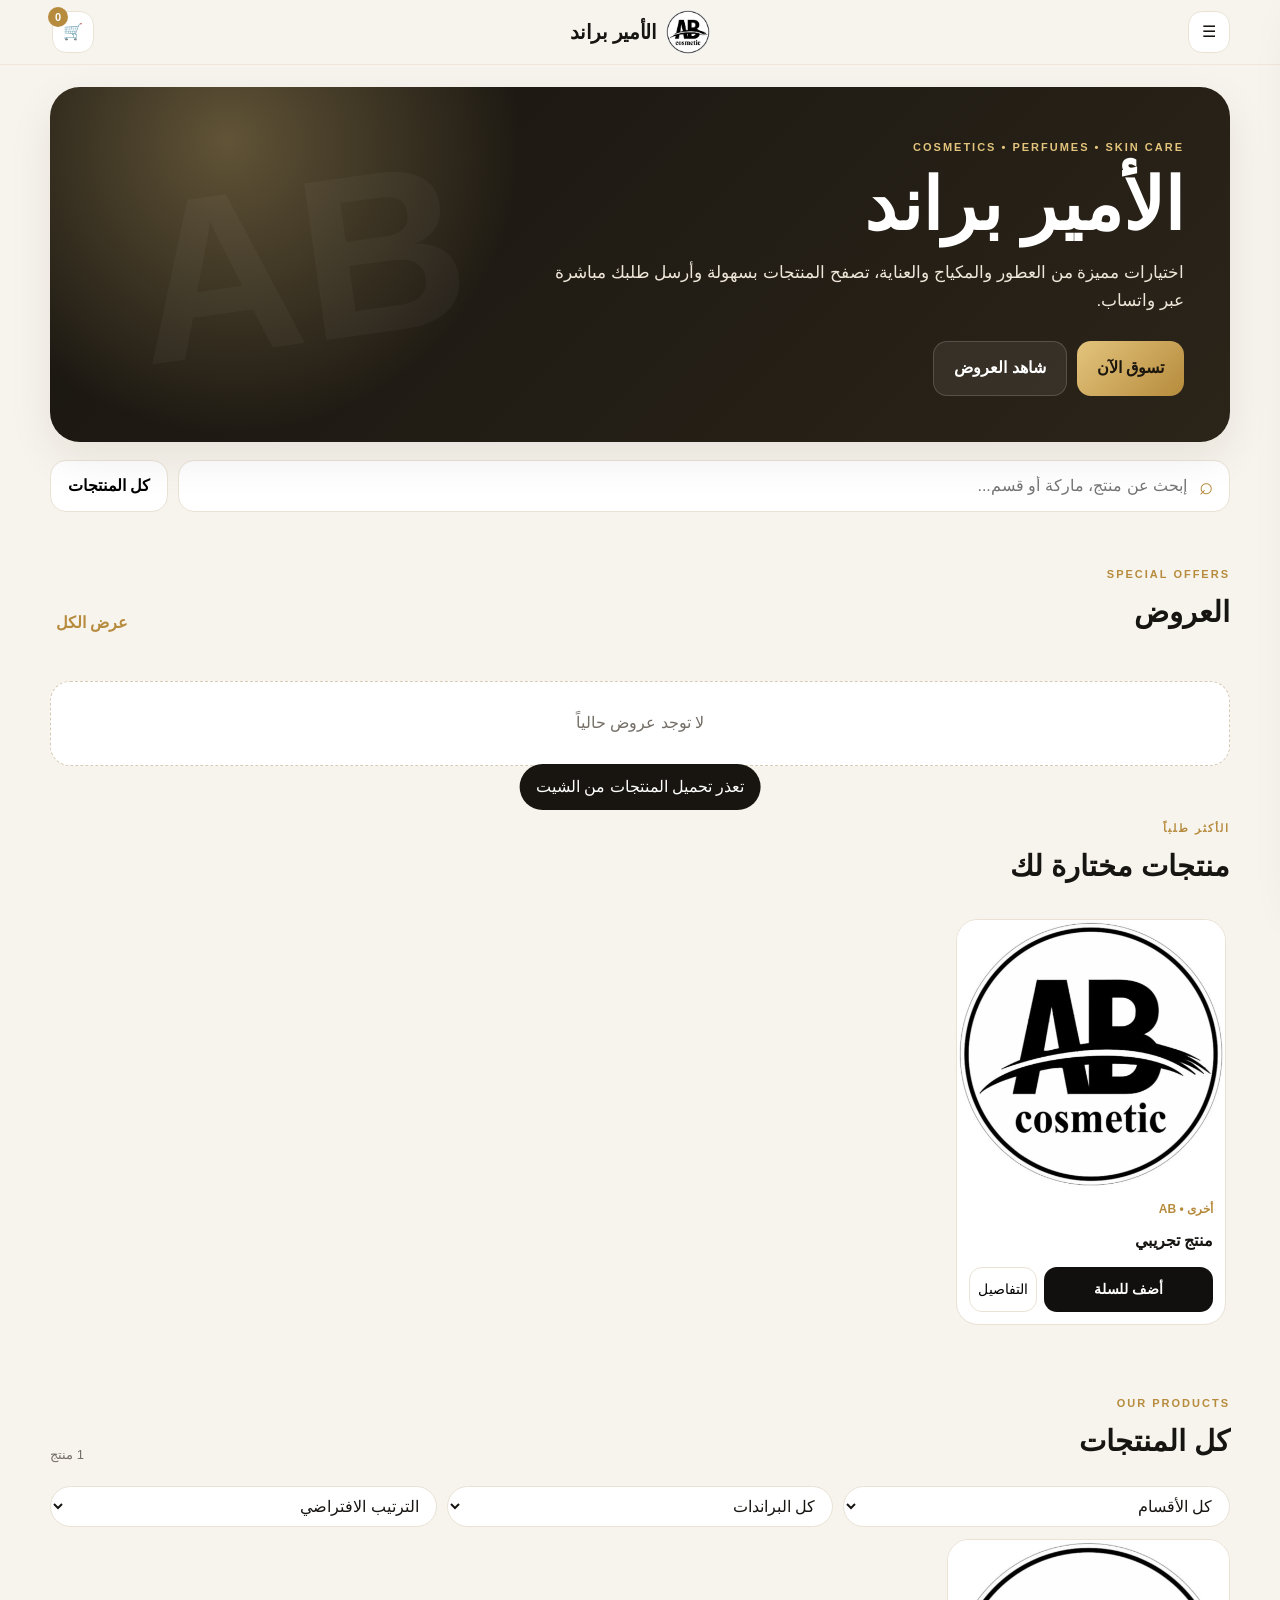
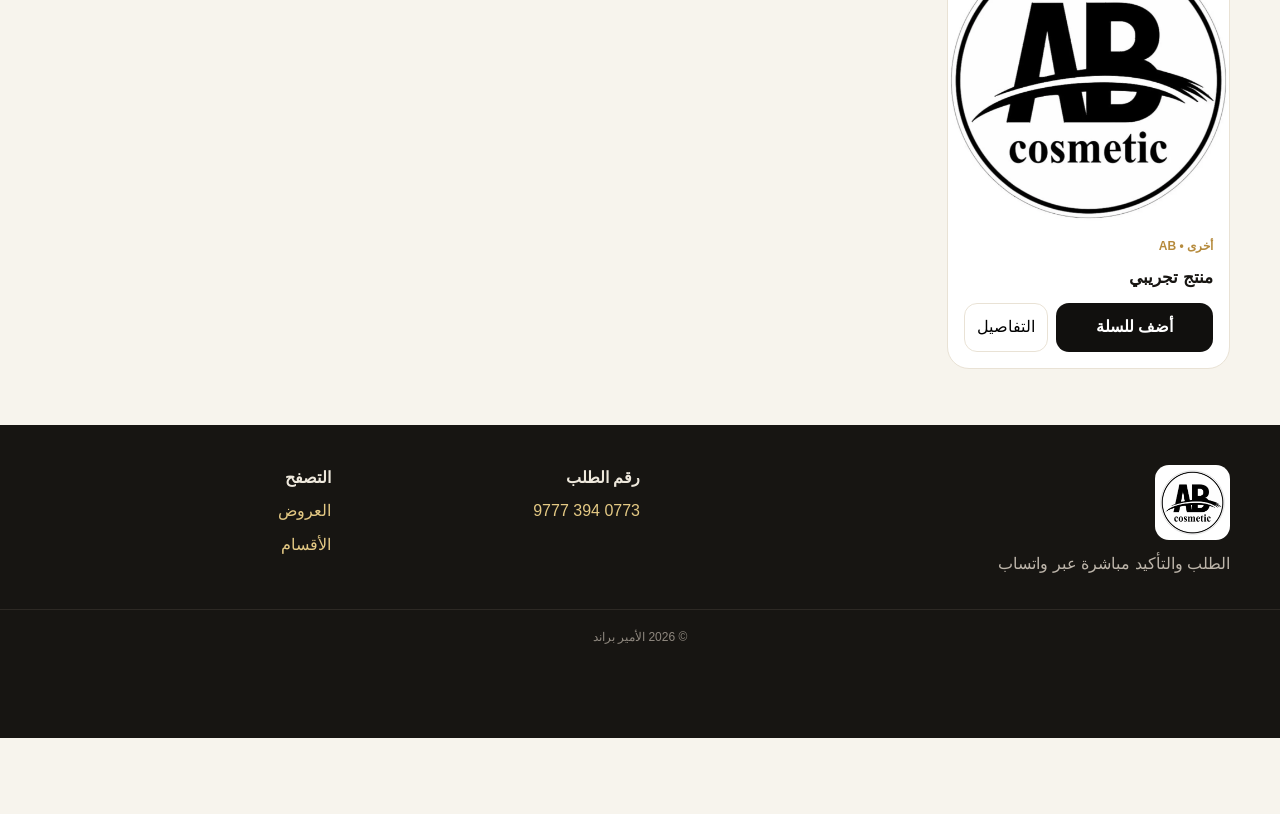
==== index.html @ 49d6312c "Implement installation guide in index.html Added an installation guide section with steps for users." ====
<!DOCTYPE html>
<html lang="ar" dir="rtl">

<head>

  <meta charset="UTF-8">

  <meta
    name="viewport"
    content="width=device-width, initial-scale=1.0, viewport-fit=cover"
  >

  <meta
    name="theme-color"
    content="#f8f4ec"
  >

  <meta
    name="description"
    content="كوزمتك الأمير براند - عناية بالبشرة، مكياج، عطور ومنتجات أصلية"
  >

  <title>
    كوزمتك الأمير براند
  </title>

  <!-- PWA -->
<link rel="manifest" href="manifest.webmanifest">

<!-- iPhone / iPad -->
<link
  rel="apple-touch-icon"
  sizes="180x180"
  href="assets/icon-180x180.png"
>

<link
  rel="icon"
  type="image/png"
  sizes="192x192"
  href="assets/icon-192x192.png"
>

<link
  rel="icon"
  type="image/png"
  sizes="512x512"
  href="assets/icon-512x512.png"
>

<meta
  name="apple-mobile-web-app-capable"
  content="yes"
>

<meta
  name="apple-mobile-web-app-status-bar-style"
  content="default"
>

<meta
  name="apple-mobile-web-app-title"
  content="الأمير براند"
>
  
  <link
    rel="stylesheet"
    href="styles.css"
  >

</head>


<body>


  <!-- =========================
       OFFLINE
  ========================== -->

  <div
    id="offlineBar"
    class="offline-bar"
    hidden
  >
    أنت غير متصل بالإنترنت — ستظهر البيانات المحفوظة إن وجدت
  </div>



  <!-- =========================
       HEADER
  ========================== -->

  <header class="topbar">

    <div class="topbar-inner container">


      <button
        class="icon-button"
        id="menuBtn"
        aria-label="فتح القائمة"
        type="button"
      >
        ☰
      </button>


      <a
        class="brand"
        href="#home"
        aria-label="الأمير براند"
      >

        <img
          src="assets/logo.png"
          alt="شعار الأمير براند"
          class="brand-logo"
        >

        <span class="brand-text">
          الأمير براند
        </span>

      </a>


      <button
        class="cart-button"
        id="cartBtn"
        aria-label="السلة"
        type="button"
      >

        <span class="cart-icon">
          🛒
        </span>

        <span
          class="cart-badge"
          id="cartCount"
        >
          0
        </span>

      </button>

    </div>

  </header>



  <!-- =========================
       DRAWER
  ========================== -->

  <aside
    class="drawer"
    id="drawer"
    aria-hidden="true"
  >

    <div class="drawer-panel">

      <div class="drawer-head">

        <strong>
          الأمير براند
        </strong>

        <button
          class="icon-button"
          id="closeMenuBtn"
          aria-label="إغلاق"
          type="button"
        >
          ×
        </button>

      </div>


      <nav class="drawer-nav">

        <a href="#home">
          الرئيسية
        </a>

        <a href="#offers">
          العروض
        </a>

        <a href="#categories">
          الأقسام
        </a>

        <a href="#products">
          المنتجات
        </a>

        <a href="#footer">
          تواصل معنا
        </a>

      </nav>

    </div>


    <button
      class="drawer-backdrop"
      id="drawerBackdrop"
      aria-label="إغلاق القائمة"
      type="button"
    >
    </button>

  </aside>



  <!-- =========================
       MAIN
  ========================== -->

  <main id="home">


    <!-- =========================
         HERO
    ========================== -->

    <section class="hero container">

      <div class="hero-card">


        <div class="hero-copy">

          <span class="eyebrow">
            COSMETICS • PERFUMES • SKIN CARE
          </span>

          <h1>
            الأمير براند
          </h1>

          <p>
            اختيارات مميزة من العطور والمكياج والعناية، تصفح المنتجات بسهولة وأرسل طلبك مباشرة عبر واتساب.
          </p>


          <div class="hero-actions">

            <a
              class="btn btn-primary"
              href="#products"
            >
              تسوق الآن
            </a>

            <a
              class="btn btn-ghost"
              href="#offers"
            >
              شاهد العروض
            </a>

          </div>

        </div>


        <div
          class="hero-mark"
          aria-hidden="true"
        >
          AB
        </div>

      </div>

    </section>



    <!-- =========================
         SEARCH
    ========================== -->

    <section
      class="toolbar container"
      aria-label="البحث والتصفية"
    >

      <label class="searchbox">

        <span>
          ⌕
        </span>

        <input
          id="searchInput"
          type="search"
          placeholder="إبحث عن منتج، ماركة أو قسم..."
          autocomplete="off"
        >

      </label>


      <button
        class="filter-button"
        id="showAllBtn"
        type="button"
      >
        كل المنتجات
      </button>

    </section>



    <!-- =========================
         OFFERS
    ========================== -->

    <section
      class="section container"
      id="offers"
    >

      <div class="section-head">

        <div>

          <span class="section-kicker">
            SPECIAL OFFERS
          </span>

          <h2>
            العروض
          </h2>

        </div>


        <button
          class="text-button"
          data-filter-offers="true"
          type="button"
        >
          عرض الكل
        </button>

      </div>


      <div
        class="product-grid"
        id="offersGrid"
      >
      </div>


      <div
        class="empty-card"
        id="offersEmpty"
        hidden
      >
        لا توجد عروض حالياً
      </div>

    </section>



    <!-- =========================
         FEATURED
    ========================== -->

    <section
      id="featured"
      class="section container"
    >

      <div class="section-head">

        <div>

          <span class="section-kicker">
            الأكثر طلباً
          </span>

          <h2>
            منتجات مختارة لك
          </h2>

        </div>

      </div>


      <div
        id="featuredGrid"
        class="product-grid"
      >
      </div>


      <div
        id="featuredEmpty"
        class="empty-card"
        hidden
      >
        لا توجد منتجات مميزة حالياً.
      </div>

    </section>



    <!-- =========================
         CATEGORIES
         مخفي في الرئيسية
    ========================== -->

    <section
      class="section container"
      id="categories"
      hidden
    >

      <div class="section-head">

        <div>

          <span class="section-kicker">
            CATEGORIES
          </span>

          <h2>
            الأقسام
          </h2>

        </div>

      </div>


      <div
        class="category-grid"
        id="categoryGrid"
      >
      </div>

    </section>



    <!-- =========================
         PRODUCTS
    ========================== -->

    <section
      class="section container"
      id="products"
    >

      <div class="section-head">

        <div>

          <span class="section-kicker">
            OUR PRODUCTS
          </span>

          <h2 id="productsTitle">
            كل المنتجات
          </h2>

        </div>


        <span
          class="count-label"
          id="productsCount"
        >
        </span>

      </div>


      <div
        class="subfilters"
        id="subfilters"
        hidden
      >
      </div>


      <div
        class="product-grid"
        id="productsGrid"
      >
      </div>


      <div
        class="empty-card"
        id="productsEmpty"
        hidden
      >
        لا توجد منتجات مطابقة.
      </div>


      <div
        class="loading-card"
        id="loadingCard"
      >
        جاري تحميل المنتجات...
      </div>

    </section>

  </main>



  <!-- =========================
       FOOTER
  ========================== -->

  <footer
    class="footer"
    id="footer"
  >

    <div class="container footer-grid">


      <div>

        <img
          src="assets/logo.png"
          alt="الأمير براند"
          class="footer-logo"
        >

        <p>
          الطلب والتأكيد مباشرة عبر واتساب
        </p>

      </div>


      <div>

        <strong>
          رقم الطلب
        </strong>

        <a
          href="https://wa.me/9647733949777"
          target="_blank"
          rel="noopener"
        >
          0773 394 9777
        </a>

      </div>


      <div>

        <strong>
          التصفح
        </strong>

        <a href="#offers">
          العروض
        </a>

        <a href="#categories">
          الأقسام
        </a>

      </div>

    </div>


    <div class="footer-bottom">

      ©
      <span id="year"></span>
      الأمير براند

    </div>

  </footer>



  <!-- =========================
       PRODUCT MODAL
  ========================== -->

  <dialog
    class="modal"
    id="productModal"
  >

    <button
      class="modal-close"
      type="button"
      data-close-modal="productModal"
      aria-label="إغلاق"
    >
      ×
    </button>


    <div
      id="productModalContent"
    >
    </div>

  </dialog>



  <!-- =========================
       CART MODAL
  ========================== -->

  <dialog
    class="modal cart-modal"
    id="cartModal"
  >

    <div class="modal-header">

      <h2>
        السلة
      </h2>

      <button
        class="modal-close static"
        type="button"
        data-close-modal="cartModal"
        aria-label="إغلاق"
      >
        ×
      </button>

    </div>


    <div
      class="cart-items"
      id="cartItems"
    >
    </div>


    <div class="cart-summary">

      <div>
        <span>
          عدد القطع
        </span>

        <strong id="cartPieces">
          0
        </strong>
      </div>


      <div>
        <span>
          الإجمالي
        </span>

        <strong id="cartTotal">
          0
        </strong>
      </div>

    </div>


    <form
      id="checkoutForm"
      class="checkout-form"
    >

      <input
        name="name"
        type="text"
        placeholder="الاسم"
        required
      >

      <input
        name="phone"
        type="tel"
        placeholder="رقم الهاتف"
        required
      >

      <textarea
        name="address"
        placeholder="العنوان"
        required
      ></textarea>

      <input
        name="landmark"
        type="text"
        placeholder="أقرب نقطة دالة"
      >

      <textarea
        name="notes"
        placeholder="ملاحظات الطلب"
      ></textarea>


      <button
        type="submit"
        class="checkout-button"
      >
        إرسال الطلب عبر واتساب
      </button>

    </form>

  </dialog>



  <!-- =========================
       TOAST
  ========================== -->

  <div
    id="toast"
    class="toast"
  >
  </div>



  <!-- =========================
       BOTTOM NAV
  ========================== -->

  <nav class="bottom-nav">


    <a
      href="#home"
      data-go-home
    >
      <span>
        ⌂
      </span>

      <small>
        الرئيسية
      </small>
    </a>


    <a
      href="#categories"
      data-go-categories
    >
      <span>
        ▦
      </span>

      <small>
        الأقسام
      </small>
    </a>


    <a
      href="#offers"
      data-filter-offers="true"
    >
      <span>
        ★
      </span>

      <small>
        العروض
      </small>
    </a>


    <button
      type="button"
      id="bottomCartBtn"
    >

      <span>
        🛒
      </span>

      <small>
        السلة
      </small>

      <b
        id="bottomCartCount"
      >
        0
      </b>

    </button>

  </nav>



  <!-- =========================
       SCRIPTS
  ========================== -->

  <script src="config.js"></script>
  <script src="app.js"></script>
<!-- =========================
     INSTALL GUIDE
========================= -->

<div
  id="installGuide"
  class="install-guide"
  hidden
>

  <div
    class="install-guide-backdrop"
    data-install-close
  ></div>


  <div class="install-guide-card">

    <button
      type="button"
      class="install-guide-close"
      data-install-close
      aria-label="إغلاق"
    >
      ×
    </button>


    <div class="install-guide-top">

      <img
        src="assets/logo.png"
        alt="الأمير براند"
        class="install-guide-logo"
      >


      <div>

        <h3>
          ثبّت متجر الأمير براند
        </h3>

        <p>
          أضف المتجر إلى الشاشة الرئيسية للوصول السريع وتجربة أفضل.
        </p>

      </div>

    </div>


    <div class="install-guide-title">
      طريقة التثبيت:
    </div>


    <div class="install-guide-steps">

      <div class="install-step">

        <span class="install-step-number">
          1
        </span>

        <div>
          اضغط على زر المشاركة
        </div>

        <span class="install-step-icon">
          ⇧
        </span>

      </div>


      <div class="install-step">

        <span class="install-step-number">
          2
        </span>

        <div>
          اختر
          <strong>
            إضافة إلى الشاشة الرئيسية
          </strong>
        </div>

        <span class="install-step-icon">
          ＋
        </span>

      </div>


      <div class="install-step">

        <span class="install-step-number">
          3
        </span>

        <div>
          اضغط على
          <strong>
            إضافة
          </strong>
        </div>

        <span class="install-step-icon">
          ✓
        </span>

      </div>

    </div>


    <div class="install-guide-actions">

      <button
        type="button"
        class="install-later-btn"
        data-install-later
      >
        لاحقًا
      </button>


      <button
        type="button"
        class="install-ok-btn"
        data-install-ok
      >
        حسنًا، فهمت
      </button>

    </div>

  </div>

</div>
  
</body>

</html>
---- styles.css ----
:root{
  --bg:#f7f4ed;
  --surface:#fff;
  --ink:#171512;
  --muted:#746f67;
  --line:#e9e2d5;
  --gold:#b68b3d;
  --gold2:#e3c47c;
  --dark:#11100e;
  --radius:22px;
  --shadow:0 16px 45px rgba(38,30,18,.08);
}


/* =========================
   RESET
========================= */

*{
  box-sizing:border-box;
}

html{
  scroll-behavior:smooth;
  -webkit-text-size-adjust:100%;
}

body{
  margin:0;
  background:var(--bg);
  color:var(--ink);
  font-family:Tahoma,Arial,sans-serif;
  line-height:1.65;
  -webkit-font-smoothing:antialiased;
  padding-bottom:76px;
}

button,
input,
textarea,
select{
  font:inherit;
}

button,
a{
  -webkit-tap-highlight-color:transparent;
}

.container{
  width:min(1180px,calc(100% - 28px));
  margin-inline:auto;
}


/* =========================
   OFFLINE
========================= */

.offline-bar{
  position:sticky;
  top:0;
  z-index:100;
  background:#7d2c24;
  color:#fff;
  text-align:center;
  padding:7px;
  font-size:13px;
}


/* =========================
   HEADER
========================= */

.topbar{
  position:sticky;
  top:0;
  z-index:50;
  background:rgba(247,244,237,.92);
  backdrop-filter:blur(14px);
  border-bottom:1px solid rgba(182,139,61,.12);
  padding-top:env(safe-area-inset-top);
}

.topbar-inner{
  min-height:64px;
  display:grid;
  grid-template-columns:44px 1fr 44px;
  align-items:center;
}

.brand{
  display:flex;
  align-items:center;
  justify-content:center;
  gap:10px;
  color:inherit;
  text-decoration:none;
}

.brand-logo{
  width:44px;
  height:44px;
  object-fit:contain;
  border-radius:50%;
}

.brand-text{
  font-weight:900;
  font-size:20px;
  letter-spacing:-.4px;
}

.icon-button,
.cart-button{
  width:42px;
  height:42px;
  border:1px solid var(--line);
  background:#fff;
  border-radius:14px;
  display:grid;
  place-items:center;
  cursor:pointer;
  color:var(--ink);
}

.cart-button{
  position:relative;
}

.cart-badge{
  position:absolute;
  top:-5px;
  left:-5px;
  min-width:20px;
  height:20px;
  padding:0 5px;
  border-radius:20px;
  background:var(--gold);
  color:#fff;
  font-size:11px;
  display:grid;
  place-items:center;
  font-weight:800;
}


/* =========================
   DRAWER
========================= */

.drawer{
  position:fixed;
  inset:0;
  z-index:80;
  pointer-events:none;
}

.drawer.open{
  pointer-events:auto;
}

.drawer-backdrop{
  position:absolute;
  inset:0;
  border:0;
  background:rgba(0,0,0,.36);
  opacity:0;
  transition:.25s;
}

.drawer-panel{
  position:absolute;
  right:0;
  top:0;
  bottom:0;
  width:min(340px,86vw);
  background:var(--surface);
  padding:20px;
  z-index:2;
  transform:translateX(105%);
  transition:.25s;
  box-shadow:var(--shadow);
}

.drawer.open .drawer-panel{
  transform:none;
}

.drawer.open .drawer-backdrop{
  opacity:1;
}

.drawer-head{
  display:flex;
  justify-content:space-between;
  align-items:center;
  padding-bottom:18px;
  border-bottom:1px solid var(--line);
}

.drawer-nav{
  display:grid;
  padding-top:18px;
}

.drawer-nav a{
  padding:14px 4px;
  color:var(--ink);
  text-decoration:none;
  border-bottom:1px solid var(--line);
  font-weight:700;
}


/* =========================
   HERO
========================= */

.hero{
  padding-top:22px;
}

.hero-card{
  min-height:320px;
  border-radius:30px;
  background:
    radial-gradient(
      circle at 15% 15%,
      rgba(227,196,124,.35),
      transparent 28%
    ),
    linear-gradient(
      135deg,
      #181510,
      #2b2419
    );
  color:#fff;
  display:grid;
  grid-template-columns:1.25fr .75fr;
  align-items:center;
  overflow:hidden;
  position:relative;
  padding:46px;
  box-shadow:var(--shadow);
}

.hero-copy{
  position:relative;
  z-index:2;
  max-width:650px;
}

.eyebrow,
.section-kicker{
  font-size:11px;
  letter-spacing:2px;
  color:var(--gold2);
  font-weight:800;
}

.hero h1{
  font-size:clamp(38px,7vw,72px);
  line-height:1;
  margin:10px 0 18px;
}

.hero p{
  color:#eee6d8;
  max-width:630px;
  font-size:17px;
}

.hero-actions{
  display:flex;
  gap:10px;
  flex-wrap:wrap;
  margin-top:26px;
}

.hero-mark{
  font:900 clamp(110px,20vw,230px)/1 Arial;
  color:rgba(255,255,255,.035);
  text-align:center;
  transform:rotate(-8deg);
  user-select:none;
}


/* =========================
   BUTTONS
========================= */

.btn{
  border:0;
  border-radius:14px;
  padding:13px 20px;
  font-weight:800;
  cursor:pointer;
  text-decoration:none;
  text-align:center;
  display:inline-flex;
  align-items:center;
  justify-content:center;
  gap:8px;
}

.btn-primary{
  background:linear-gradient(
    135deg,
    var(--gold2),
    var(--gold)
  );
  color:#1b160e;
}

.btn-ghost{
  background:rgba(255,255,255,.07);
  color:#fff;
  border:1px solid rgba(255,255,255,.16);
}

.btn-whatsapp,
.checkout-button{
  width:100%;
  border:0;
  background:#178a51;
  color:#fff;
  font-size:16px;
  font-weight:800;
  padding:14px;
  border-radius:14px;
  cursor:pointer;
}


/* =========================
   SEARCH / TOOLBAR
========================= */

.toolbar{
  display:flex;
  gap:10px;
  margin-top:18px;
}

.searchbox{
  background:#fff;
  border:1px solid var(--line);
  border-radius:16px;
  height:52px;
  flex:1;
  display:flex;
  align-items:center;
  gap:10px;
  padding:0 16px;
}

.searchbox span{
  font-size:24px;
  color:var(--gold);
}

.searchbox input{
  width:100%;
  border:0;
  outline:0;
  background:transparent;
}

.filter-button{
  border:1px solid var(--line);
  background:#fff;
  border-radius:16px;
  padding:0 17px;
  font-weight:800;
  cursor:pointer;
}


/* =========================
   SECTIONS
========================= */

.section{
  padding-top:48px;
  scroll-margin-top:80px;
}

.section-head{
  display:flex;
  justify-content:space-between;
  align-items:end;
  gap:16px;
  margin-bottom:20px;
}

.section-head h2{
  margin:3px 0 0;
  font-size:29px;
}

.section-kicker{
  color:var(--gold);
}

.text-button{
  border:0;
  background:transparent;
  color:var(--gold);
  font-weight:800;
  cursor:pointer;
}

.count-label{
  color:var(--muted);
  font-size:13px;
}


/* =========================
   CATEGORIES
========================= */

#categoryGrid{
  display:grid;
  grid-template-columns:repeat(2,minmax(0,1fr));
  gap:18px;
  padding:14px 0 25px;
}

.category-card{
  min-height:135px;
  border:1px solid #eadfc8;
  border-radius:24px;
  background:#fff;
  padding:18px;
  display:flex;
  flex-direction:column;
  justify-content:space-between;
  cursor:pointer;
  transition:.2s;
  text-align:right;
  box-shadow:0 8px 25px rgba(0,0,0,.05);
}

.category-card:hover{
  transform:translateY(-3px);
  box-shadow:var(--shadow);
  border-color:#dacba9;
}

.category-card strong{
  font-size:20px;
  font-weight:900;
}

.category-card small{
  color:var(--muted);
}

.category-card.active{
  background:linear-gradient(
    135deg,
    #201b13,
    #3a2d19
  );
  border-color:#c99c49;
  color:#fff;
}

.category-card.active strong,
.category-card.active small{
  color:#fff;
}


/* بطاقة الأقسام الجديدة */

.category-card-new{
  width:100%;
  padding:0;
  overflow:hidden;
  background:#fff;
  border-radius:28px;
  display:flex;
  flex-direction:column;
  text-align:center;
}

.category-card-new .category-image-box{
  width:100%;
  aspect-ratio:1/1;
  display:flex;
  align-items:center;
  justify-content:center;
  background:#fff;
  padding:22px;
  border-bottom:1px solid #f1eadf;
  overflow:hidden;
}

.category-card-new .category-logo{
  width:75%;
  height:75%;
  max-width:140px;
  max-height:140px;
  object-fit:contain;
  display:block;
  margin:auto;
}

.category-card-new .category-card-info{
  width:100%;
  padding:17px 10px 14px;
  display:flex;
  flex-direction:column;
  align-items:center;
  gap:7px;
  background:#fff;
}

.category-card-new .category-card-info strong{
  font-size:18px;
  font-weight:800;
  color:#111;
}

.category-card-new .category-card-info small{
  font-size:13px;
  color:#888;
}

.category-card-new .category-details-btn{
  width:100%;
  padding:13px 8px;
  border-top:1px solid #eee;
  font-size:16px;
  font-weight:700;
  color:#8b7217;
  background:#fff;
}

.category-card-new:active{
  transform:scale(.98);
}


/* =========================
   PRODUCT GRID
========================= */

.product-grid{
  display:grid;
  grid-template-columns:repeat(4,1fr);
  gap:16px;
}

.product-card{
  background:#fff;
  border:1px solid var(--line);
  border-radius:22px;
  overflow:hidden;
  display:flex;
  flex-direction:column;
  min-width:0;
}

.product-image-wrap{
  aspect-ratio:1/1;
  background:#faf8f3;
  position:relative;
  overflow:hidden;
  cursor:pointer;
}

.product-image{
  width:100%;
  height:100%;
  object-fit:contain;
  display:block;
}

.offer-pill{
  position:absolute;
  top:11px;
  right:11px;
  background:#17120b;
  color:#f6d891;
  border:1px solid rgba(246,216,145,.36);
  padding:5px 9px;
  border-radius:999px;
  font-size:11px;
  font-weight:800;
}

.image-count{
  position:absolute;
  bottom:10px;
  left:10px;
  background:rgba(0,0,0,.62);
  color:#fff;
  border-radius:999px;
  padding:4px 8px;
  font-size:11px;
}

.product-body{
  padding:16px;
  display:flex;
  flex-direction:column;
  gap:9px;
  flex:1;
}

.product-meta{
  color:var(--gold);
  font-size:12px;
  font-weight:800;
}

.product-title{
  margin:0;
  font-size:17px;
  line-height:1.4;
  font-weight:800;
  cursor:pointer;
}

.product-card .product-desc{
  display:none;
}

.price-row{
  display:flex;
  align-items:center;
  gap:8px;
  flex-wrap:wrap;
  margin-top:auto;
}

.price{
  font-size:19px;
  font-weight:900;
}

.old-price{
  text-decoration:line-through;
  color:#a29b91;
  font-size:13px;
}

.discount-note{
  color:#9d6c11;
  font-size:11px;
  font-weight:800;
}

.product-actions{
  display:grid;
  grid-template-columns:1fr auto;
  gap:8px;
  margin-top:5px;
}

.add-btn{
  border:0;
  background:var(--dark);
  color:#fff;
  border-radius:13px;
  padding:10px 12px;
  font-weight:800;
  cursor:pointer;
}

.details-btn{
  border:1px solid var(--line);
  background:#fff;
  border-radius:13px;
  padding:10px 12px;
  cursor:pointer;
}


/* =========================
   QUANTITY
========================= */

.qty-control{
  display:flex;
  align-items:center;
  border:1px solid var(--line);
  border-radius:12px;
  overflow:hidden;
  width:max-content;
  background:#fff;
}

.qty-control button{
  border:0;
  background:#fff;
  width:34px;
  height:34px;
  cursor:pointer;
  font-size:17px;
}

.qty-control span{
  min-width:34px;
  text-align:center;
  font-weight:800;
}


/* =========================
   FILTERS
========================= */

.subfilters{
  display:flex;
  flex-direction:column;
  gap:10px;
  padding-bottom:12px;
}

.brand-filter{
  display:flex;
  gap:8px;
  overflow-x:auto;
  scrollbar-width:none;
}

.brand-filter::-webkit-scrollbar{
  display:none;
}

.chip{
  white-space:nowrap;
  border:1px solid var(--line);
  background:#fff;
  border-radius:999px;
  padding:8px 13px;
  cursor:pointer;
}

.chip.active{
  background:var(--dark);
  color:#fff;
  border-color:var(--dark);
}

.filter-selects{
  display:grid;
  grid-template-columns:1fr 1fr;
  gap:10px;
  width:100%;
}

.sort-select{
  width:100%;
  min-width:0;
  border:1px solid var(--line);
  background:#fff;
  color:var(--ink);
  border-radius:999px;
  padding:10px 13px;
  outline:none;
}


/* =========================
   EMPTY / LOADING
========================= */

.empty-card,
.loading-card{
  padding:28px;
  border:1px dashed #d6cbb6;
  background:#fff;
  border-radius:20px;
  text-align:center;
  color:var(--muted);
}


/* =========================
   HOME SLIDERS
========================= */

#offers,
#featured{
  overflow:hidden;
}

#offersGrid,
#featuredGrid{
  display:flex !important;
  gap:14px;
  overflow-x:auto;
  overflow-y:hidden;
  padding:8px 4px 16px;
  scroll-snap-type:x mandatory;
  -webkit-overflow-scrolling:touch;
  scrollbar-width:none;
}

#offersGrid::-webkit-scrollbar,
#featuredGrid::-webkit-scrollbar{
  display:none;
}

#offersGrid .product-card,
#featuredGrid .product-card{
  flex:0 0 66%;
  max-width:270px;
  scroll-snap-align:start;
  border-radius:22px;
  overflow:hidden;
}

#offersGrid .product-image-wrap,
#featuredGrid .product-image-wrap{
  aspect-ratio:1/1;
}

#offersGrid .product-body,
#featuredGrid .product-body{
  padding:12px;
}

#offersGrid .product-title,
#featuredGrid .product-title{
  font-size:16px;
  line-height:1.5;
  display:-webkit-box;
  -webkit-line-clamp:2;
  -webkit-box-orient:vertical;
  overflow:hidden;
}

#offersGrid .product-meta,
#featuredGrid .product-meta{
  font-size:12px;
}

#offersGrid .price,
#featuredGrid .price{
  font-size:17px;
}

#offersGrid .product-actions,
#featuredGrid .product-actions{
  gap:7px;
}

#offersGrid .add-btn,
#offersGrid .details-btn,
#featuredGrid .add-btn,
#featuredGrid .details-btn{
  padding:10px 8px;
  font-size:14px;
}


/* =========================
   MODAL
========================= */

.modal{
  width:min(940px,calc(100% - 20px));
  max-height:92dvh;
  border:0;
  border-radius:26px;
  padding:0;
  background:#fff;
  color:var(--ink);
  box-shadow:0 30px 90px rgba(0,0,0,.25);
}

.modal::backdrop{
  background:rgba(0,0,0,.55);
  backdrop-filter:blur(3px);
}

.modal-close{
  position:sticky;
  top:12px;
  left:12px;
  z-index:9999;
  width:44px;
  height:44px;
  margin-left:12px;
  margin-right:auto;
  margin-top:12px;
  border:1px solid var(--line);
  border-radius:50%;
  background:#fff;
  display:flex;
  align-items:center;
  justify-content:center;
  cursor:pointer;
  box-shadow:0 4px 14px rgba(0,0,0,.15);
}

.modal-close.static{
  position:static;
  margin:0;
}

.modal-header{
  display:flex;
  align-items:center;
  justify-content:space-between;
  padding:22px;
  border-bottom:1px solid var(--line);
}

.modal-header h2{
  margin:2px 0 0;
}


/* =========================
   PRODUCT DETAILS
========================= */

.product-detail{
  display:grid;
  grid-template-columns:1fr 1fr;
}

.gallery{
  background:#faf8f3;
  padding:18px;
  min-width:0;
}

.gallery-main{
  aspect-ratio:1/1;
  background:#fff;
  border-radius:18px;
  overflow:hidden;
  display:grid;
  place-items:center;
}

.gallery-main img{
  width:100%;
  height:100%;
  object-fit:contain;
}

.thumbs{
  display:flex;
  gap:8px;
  margin-top:10px;
  overflow:auto;
}

.thumb{
  width:68px;
  height:68px;
  flex:0 0 auto;
  border:1px solid var(--line);
  border-radius:12px;
  background:#fff;
  padding:4px;
  cursor:pointer;
}

.thumb.active{
  border-color:var(--gold);
  box-shadow:0 0 0 2px rgba(182,139,61,.15);
}

.thumb img{
  width:100%;
  height:100%;
  object-fit:contain;
}

.product-info{
  padding:34px;
}

.product-info h2{
  font-size:30px;
  line-height:1.35;
  margin:6px 0 14px;
}

.full-desc{
  white-space:pre-wrap;
  word-break:break-word;
  color:#5e5850;
  background:#fbf9f5;
  border:1px solid var(--line);
  padding:15px;
  border-radius:14px;
  margin:18px 0;
}

.detail-add{
  display:flex;
  align-items:center;
  gap:10px;
  flex-wrap:wrap;
}

.detail-add .add-btn{
  padding:12px 18px;
}


/* القسم والبراند داخل التفاصيل */

.detail-links{
  display:flex;
  align-items:center;
  justify-content:flex-start;
  gap:8px;
  flex-wrap:wrap;
  margin-bottom:12px;
}

.detail-filter-link{
  appearance:none;
  border:1px solid #eadfcd;
  background:#faf6ef;
  color:#b7832f;
  padding:8px 14px;
  border-radius:999px;
  font:inherit;
  font-size:13px;
  font-weight:700;
  cursor:pointer;
  box-shadow:0 2px 8px rgba(0,0,0,.05);
  transition:.2s;
}

.detail-filter-link:active{
  transform:scale(.96);
  background:#f3eadc;
}


/* =========================
   CART
========================= */

body.cart-open{
  overflow:hidden !important;
  position:fixed !important;
  width:100%;
  left:0;
  right:0;
  touch-action:none;
}

.cart-modal{
  width:min(680px,calc(100% - 12px)) !important;
  height:94dvh;
  max-height:94dvh !important;
  padding:0 0 24px !important;
  overflow-y:auto !important;
  overflow-x:hidden !important;
  overscroll-behavior:contain;
  -webkit-overflow-scrolling:touch;
}

.cart-modal .modal-header{
  position:sticky;
  top:0;
  z-index:30;
  background:#fff;
}

.cart-items{
  padding:10px 20px;
  max-height:none !important;
  overflow:visible !important;
}

.cart-item{
  display:grid;
  grid-template-columns:74px 1fr auto;
  gap:12px;
  align-items:center;
  padding:12px 0;
  border-bottom:1px solid var(--line);
}

.cart-item img{
  width:74px;
  height:74px;
  object-fit:contain;
  background:#faf8f3;
  border-radius:12px;
}

.cart-item h4{
  margin:0 0 3px;
  font-size:14px;
}

.cart-item p{
  margin:0;
  color:var(--muted);
  font-size:12px;
}

.remove-btn{
  border:0;
  background:transparent;
  color:#a34b3c;
  cursor:pointer;
}

.cart-summary{
  margin:0 20px 14px;
  padding:13px 0;
  border-top:1px solid var(--line);
  border-bottom:1px solid var(--line);
  display:flex;
  justify-content:space-between;
  gap:20px;
}

.cart-summary div{
  display:grid;
}

.cart-summary span{
  color:var(--muted);
  font-size:12px;
}

.cart-tools{
  display:flex;
  justify-content:flex-start;
  padding:14px 20px 4px;
}

.clear-cart-btn{
  border:1px solid #dfb3a9;
  background:#fff6f3;
  color:#a63726;
  border-radius:13px;
  padding:10px 15px;
  font-weight:800;
  cursor:pointer;
}


/* =========================
   CHECKOUT
========================= */

.checkout-form{
  padding:0 20px;
  display:grid;
  gap:11px;
  max-height:none !important;
  overflow:visible !important;
  padding-bottom:
    max(
      110px,
      calc(
        85px +
        env(safe-area-inset-bottom)
      )
    ) !important;
}

.checkout-form label{
  font-size:12px;
  font-weight:800;
  display:grid;
  gap:5px;
}

.checkout-form input,
.checkout-form textarea,
.checkout-form select{
  width:100%;
  border:1px solid var(--line);
  background:#fbfaf7;
  border-radius:12px;
  padding:11px 12px;
  outline:none;
  font-size:16px !important;
}

.checkout-form input:focus,
.checkout-form textarea:focus{
  border-color:var(--gold);
}

.checkout-form .btn-whatsapp,
.checkout-form .checkout-button{
  position:sticky;
  bottom:max(8px,env(safe-area-inset-bottom));
  z-index:40;
  width:100%;
  min-height:58px;
  margin-top:18px;
  border-radius:16px;
}


/* =========================
   TOAST
========================= */

.toast{
  position:fixed;
  z-index:120;
  bottom:90px;
  left:50%;
  transform:translate(-50%,20px);
  opacity:0;
  pointer-events:none;
  background:#181510;
  color:#fff;
  padding:10px 16px;
  border-radius:999px;
  transition:.2s;
  max-width:calc(100% - 30px);
  text-align:center;
}

.toast.show{
  opacity:1;
  transform:translate(-50%,0);
}


/* =========================
   FOOTER
========================= */

.footer{
  margin-top:56px;
  background:#171512;
  color:#eee8dc;
  padding:40px 0 90px;
}

.footer-grid{
  display:grid;
  grid-template-columns:2fr 1fr 1fr;
  gap:28px;
}

.footer-grid>div{
  display:grid;
  align-content:start;
  gap:7px;
}

.footer a{
  color:#e4c984;
  text-decoration:none;
}

.footer p{
  color:#bdb5aa;
  margin:4px 0;
}

.footer-logo{
  width:75px;
  background:#fff;
  border-radius:14px;
  padding:5px;
}

.footer-bottom{
  text-align:center;
  color:#8f887f;
  border-top:1px solid #2d2924;
  margin-top:28px;
  padding-top:18px;
  font-size:12px;
}


/* =========================
   BOTTOM NAV
========================= */

.bottom-nav{
  display:none;
  position:fixed;
  z-index:45;
  bottom:0;
  left:0;
  right:0;
  background:rgba(255,255,255,.97);
  border-top:1px solid var(--line);
  padding-bottom:env(safe-area-inset-bottom);
  grid-template-columns:repeat(4,1fr);
  min-height:66px;
}

.bottom-nav a,
.bottom-nav button{
  position:relative;
  border:0;
  background:transparent;
  text-decoration:none;
  color:#4f4a43;
  display:grid;
  place-items:center;
  align-content:center;
  gap:1px;
  cursor:pointer;
}

.bottom-nav span{
  font-size:20px;
  line-height:1;
}

.bottom-nav small{
  font-size:10px;
}

.bottom-nav b{
  position:absolute;
  top:6px;
  right:calc(50% - 25px);
  background:var(--gold);
  color:#fff;
  border-radius:20px;
  min-width:17px;
  height:17px;
  display:grid;
  place-items:center;
  font-size:9px;
}


/* =========================
   TABLET
========================= */

@media(max-width:920px){

  .product-grid{
    grid-template-columns:repeat(3,1fr);
  }

  .hero-card{
    padding:32px;
  }

  .product-detail{
    grid-template-columns:1fr 1fr;
  }
}


/* =========================
   MOBILE
========================= */

@media(max-width:680px){

  body{
    padding-bottom:72px;
  }

  .topbar{
    padding-top:max(
      env(safe-area-inset-top),
      10px
    );
  }

  .topbar-inner{
    min-height:64px;
  }

  .brand-logo{
    width:44px;
    height:44px;
  }

  .brand-text{
    font-size:18px;
    line-height:1.2;
  }

  .icon-button,
  .cart-button{
    min-width:46px;
    min-height:46px;
  }

  .hero{
    padding-top:12px;
  }

  .hero-card{
    min-height:310px;
    padding:26px 22px;
    grid-template-columns:1fr;
  }

  .hero-mark{
    position:absolute;
    left:-10px;
    bottom:-5px;
  }

  .hero h1{
    font-size:44px;
  }

  .hero p{
    font-size:14px;
  }

  .toolbar{
    position:sticky;
    top:63px;
    z-index:30;
    background:var(--bg);
    padding:8px 0;
    margin-top:8px;
  }

  .filter-button{
    display:none;
  }

  .section{
    padding-top:36px;
  }

  .section-head h2{
    font-size:25px;
  }

  .product-grid{
    grid-template-columns:
      repeat(2,minmax(0,1fr));
    gap:10px;
  }

  .product-card{
    border-radius:17px;
  }

  .product-body{
    padding:12px;
    gap:7px;
  }

  .product-title{
    font-size:14px;
  }

  .price{
    font-size:16px;
  }

  .product-actions{
    grid-template-columns:1fr;
  }

  .details-btn{
    display:none;
  }

  .add-btn{
    padding:9px 8px;
    font-size:12px;
  }

  .product-detail{
    grid-template-columns:1fr;
  }

  .gallery{
    padding:12px;
  }

  .product-info{
    padding:20px;
  }

  .product-info h2{
    font-size:24px;
  }

  .modal{
    max-height:94dvh;
  }

  .footer-grid{
    grid-template-columns:1fr 1fr;
  }

  .footer-grid>div:first-child{
    grid-column:1/-1;
  }

  .bottom-nav{
    display:grid;
  }

  .cart-modal{
    width:calc(100% - 8px) !important;
    height:96dvh;
    max-height:96dvh !important;
    border-radius:24px 24px 18px 18px;
  }

  .cart-item{
    grid-template-columns:60px 1fr auto;
  }

  .cart-item img{
    width:60px;
    height:60px;
  }

  .checkout-form{
    padding-left:14px;
    padding-right:14px;
  }

  .cart-items{
    padding-left:14px;
    padding-right:14px;
  }

  #offersGrid .product-card,
  #featuredGrid .product-card{
    flex-basis:66%;
  }
}


/* =========================
   SMALL MOBILE
========================= */

@media(max-width:390px){

  .container{
    width:min(
      calc(100% - 20px),
      1180px
    );
  }

  #categoryGrid{
    gap:12px;
  }

  .category-card-new{
    border-radius:22px;
  }

  .category-card-new
  .category-card-info strong{
    font-size:16px;
  }

  .product-grid{
    gap:8px;
  }

  .product-body{
    padding:10px;
  }

  .product-title{
    font-size:13px;
  }

  .hero-card{
    padding:22px 18px;
  }

  .hero h1{
    font-size:39px;
  }

  .filter-selects{
    gap:7px;
  }

  .sort-select{
    font-size:12px;
    padding:9px 8px;
  }
}


/* =========================
   STANDALONE / PWA
========================= */

@media(display-mode:standalone){

  .topbar{
    padding-top:max(
      env(safe-area-inset-top),
      12px
    );
  }

  .topbar-inner{
    min-height:64px;
  }
}

/* =========================
   حالة نفذت الكمية
========================= */

.add-btn:disabled{
  background:#c9c4ba !important;
  color:#ffffff !important;
  cursor:not-allowed;
  opacity:.9;
}

.product-card:has(.add-btn:disabled) .product-image{
  opacity:.55;
  filter:grayscale(.35);
}

.product-card:has(.add-btn:disabled) .offer-pill{
  background:#9d2d20;
  color:#fff;
  border-color:#9d2d20;
}

/* =========================
   صف الفلاتر
========================= */

#subfilters{
  display:grid;
  grid-template-columns:repeat(3,minmax(0,1fr));
  gap:10px;
  align-items:center;
}

#subfilters .sort-select{
  width:100%;
  min-width:0;
}

/* الهاتف */
@media(max-width:680px){

  #subfilters{
    grid-template-columns:repeat(3,minmax(0,1fr));
    gap:7px;
  }

  #subfilters .sort-select{
    font-size:13px;
    padding:10px 7px;
  }
}

/* روابط القسم والبراند داخل تفاصيل المنتج */

.product-links{
  display:flex;
  flex-wrap:wrap;
  gap:8px;
  margin-bottom:12px;
}

.product-link-btn{
  width:auto;
  border:1px solid #d7bd85;
  background:#fffaf1;
  color:#9b7026;
  padding:7px 12px;
  border-radius:999px;
  font-size:14px;
  font-weight:700;
  cursor:pointer;
}


/* =========================================
   صفحة الأقسام
========================================= */

#categoryGrid{
  display:grid;
  grid-template-columns:repeat(2,minmax(0,1fr));
  gap:14px;
}

.category-card{
  position:relative;
  min-height:185px;
  border:1px solid #eadfc9;
  border-radius:24px;
  background:#fff;
  padding:20px 14px;
  display:flex;
  flex-direction:column;
  align-items:center;
  justify-content:center;
  gap:10px;
  overflow:hidden;
  cursor:pointer;
  color:#171512;
}

.category-card.active{
  background:#17130d;
  color:#fff;
  border-color:#b68b3d;
}

.category-logo-wrap{
  width:76px;
  height:76px;
  border-radius:50%;
  background:#fff;
  display:flex;
  align-items:center;
  justify-content:center;
  border:1px solid #eadfc9;
  padding:7px;
}

.category-logo{
  width:100%;
  height:100%;
  object-fit:contain;
  border-radius:50%;
}

.category-name{
  font-size:20px;
  text-align:center;
  line-height:1.4;
}

.category-count{
  font-size:13px;
  opacity:.7;
}

@media(min-width:700px){

  #categoryGrid{
    grid-template-columns:repeat(3,minmax(0,1fr));
  }

}

@media(max-width:480px){

  #categoryGrid{
    grid-template-columns:repeat(2,minmax(0,1fr));
    gap:10px;
  }

  .category-card{
    min-height:160px;
    padding:15px 8px;
  }

  .category-logo-wrap{
    width:62px;
    height:62px;
  }

  .category-name{
    font-size:17px;
  }

}
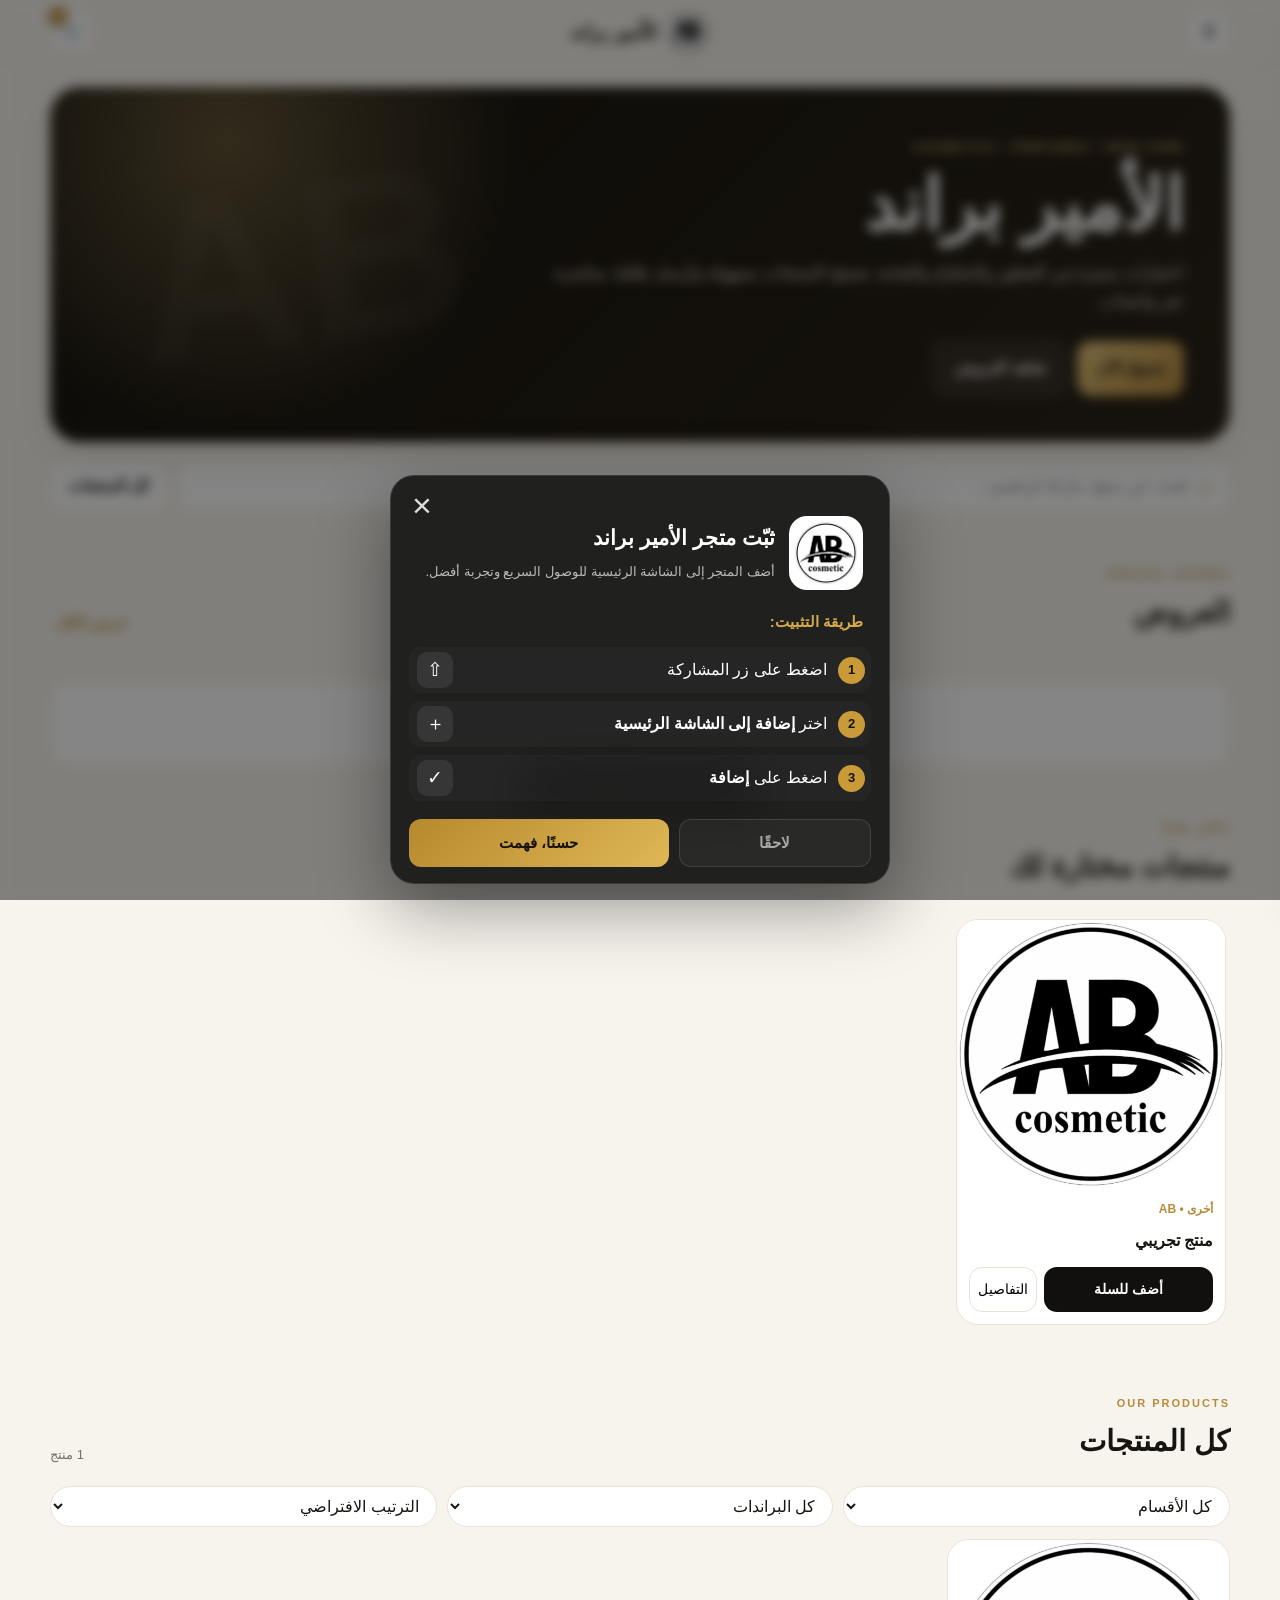
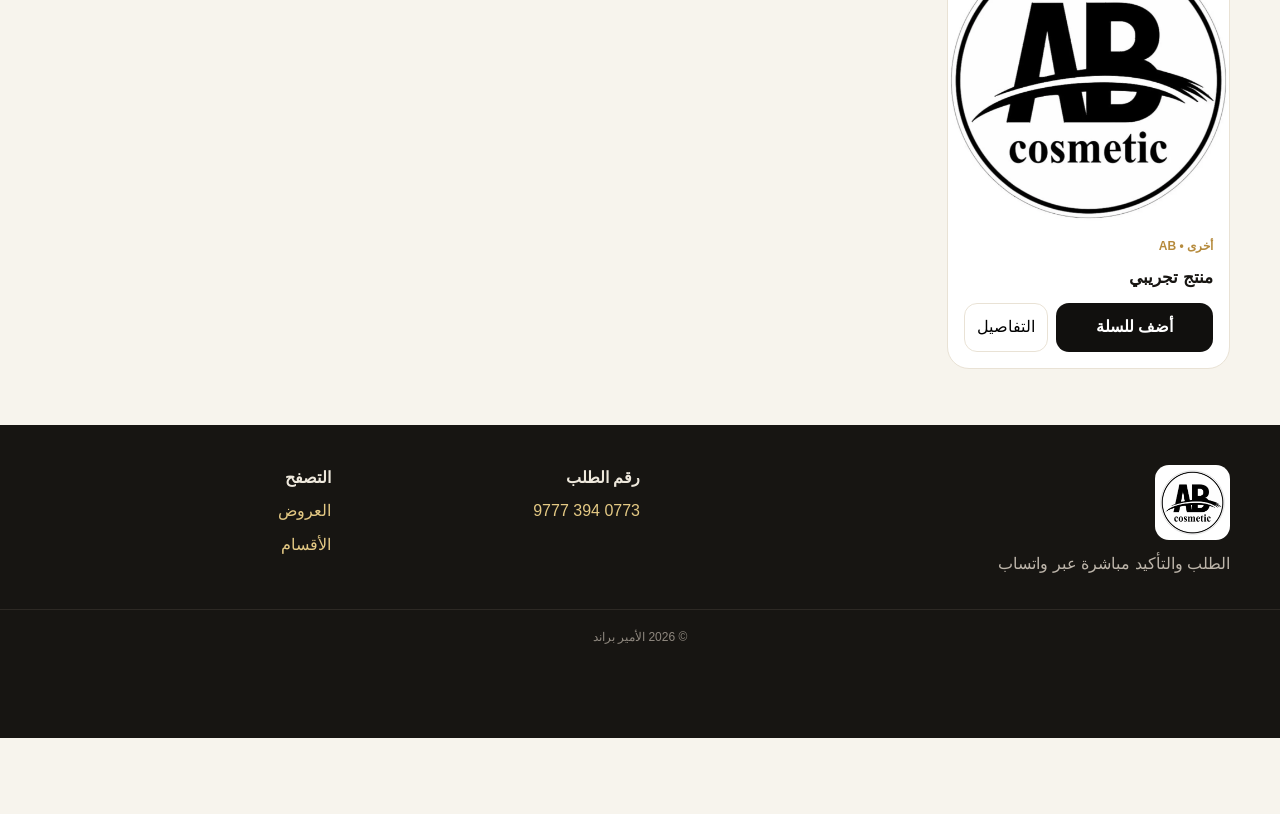
==== commit aba3356f: "Move script tags to the end of the body" ====
--- a/index.html
+++ b/index.html
@@ -833,8 +833,7 @@
        SCRIPTS
   ========================== -->
 
-  <script src="config.js"></script>
-  <script src="app.js"></script>
+
 <!-- =========================
      INSTALL GUIDE
 ========================= -->
@@ -977,6 +976,9 @@
   </div>
 
 </div>
+
+  <script src="config.js"></script>
+<script src="app.js"></script>
   
 </body>
 
--- a/styles.css
+++ b/styles.css
@@ -1788,3 +1788,280 @@
 
 }
 
+/* =========================================
+   INSTALL GUIDE
+========================================= */
+
+.install-guide{
+  position:fixed;
+  inset:0;
+  z-index:99999;
+
+  display:flex;
+  align-items:flex-end;
+  justify-content:center;
+
+  padding:
+    16px
+    12px
+    max(16px, env(safe-area-inset-bottom));
+}
+
+.install-guide[hidden]{
+  display:none !important;
+}
+
+.install-guide-backdrop{
+  position:absolute;
+  inset:0;
+
+  background:rgba(0,0,0,.48);
+
+  backdrop-filter:blur(6px);
+  -webkit-backdrop-filter:blur(6px);
+}
+
+.install-guide-card{
+  position:relative;
+  z-index:2;
+
+  width:min(500px,100%);
+
+  background:rgba(24,24,23,.92);
+  color:#fff;
+
+  border:1px solid rgba(255,255,255,.12);
+
+  border-radius:24px;
+
+  padding:22px 18px 16px;
+
+  box-shadow:
+    0 24px 70px
+    rgba(0,0,0,.38);
+
+  backdrop-filter:blur(22px);
+  -webkit-backdrop-filter:blur(22px);
+}
+
+.install-guide-close{
+  position:absolute;
+  top:10px;
+  left:12px;
+
+  width:38px;
+  height:38px;
+
+  padding:0;
+  margin:0;
+
+  border:0;
+  background:transparent;
+
+  color:#ddd;
+
+  font-size:34px;
+  font-weight:300;
+
+  line-height:1;
+
+  cursor:pointer;
+}
+
+.install-guide-top{
+  display:flex;
+  align-items:center;
+  gap:14px;
+
+  padding:18px 8px 16px;
+}
+
+.install-guide-logo{
+  width:74px;
+  height:74px;
+
+  object-fit:contain;
+
+  border-radius:18px;
+
+  background:#fff;
+
+  padding:6px;
+
+  flex:0 0 auto;
+}
+
+.install-guide-top h3{
+  margin:0 0 7px;
+
+  font-size:21px;
+  line-height:1.4;
+}
+
+.install-guide-top p{
+  margin:0;
+
+  color:#bbb;
+
+  font-size:13px;
+  line-height:1.8;
+}
+
+.install-guide-title{
+  margin:4px 8px 12px;
+
+  color:#d5ab4b;
+
+  font-size:15px;
+  font-weight:800;
+}
+
+.install-guide-steps{
+  display:flex;
+  flex-direction:column;
+  gap:8px;
+}
+
+.install-step{
+  display:grid;
+
+  grid-template-columns:
+    30px
+    1fr
+    38px;
+
+  align-items:center;
+
+  gap:8px;
+
+  min-height:46px;
+
+  padding:4px 6px;
+
+  border-radius:12px;
+
+  background:rgba(255,255,255,.025);
+}
+
+.install-step-number{
+  width:27px;
+  height:27px;
+
+  border-radius:50%;
+
+  display:flex;
+  align-items:center;
+  justify-content:center;
+
+  background:#c99b38;
+  color:#17120b;
+
+  font-weight:800;
+  font-size:13px;
+}
+
+.install-step-icon{
+  width:36px;
+  height:36px;
+
+  display:flex;
+  align-items:center;
+  justify-content:center;
+
+  border-radius:10px;
+
+  background:rgba(255,255,255,.08);
+
+  color:#fff;
+
+  font-size:19px;
+}
+
+.install-guide-actions{
+  display:grid;
+
+  grid-template-columns:
+    1fr
+    1.35fr;
+
+  gap:10px;
+
+  margin-top:18px;
+}
+
+.install-later-btn,
+.install-ok-btn{
+  min-height:48px;
+
+  border-radius:12px;
+
+  font-size:15px;
+  font-weight:800;
+
+  cursor:pointer;
+}
+
+.install-later-btn{
+  border:1px solid rgba(255,255,255,.12);
+
+  background:rgba(255,255,255,.04);
+
+  color:#aaa;
+}
+
+.install-ok-btn{
+  border:0;
+
+  background:
+    linear-gradient(
+      135deg,
+      #b7892e,
+      #dfb755
+    );
+
+  color:#17120b;
+}
+
+@media(max-width:600px){
+
+  .install-guide{
+    padding:
+      10px
+      10px
+      max(12px, env(safe-area-inset-bottom));
+  }
+
+  .install-guide-card{
+    border-radius:22px;
+    padding:18px 14px 14px;
+  }
+
+  .install-guide-logo{
+    width:66px;
+    height:66px;
+  }
+
+  .install-guide-top h3{
+    font-size:18px;
+  }
+
+  .install-guide-top p{
+    font-size:12px;
+  }
+
+  .install-step{
+    grid-template-columns:
+      28px
+      1fr
+      34px;
+  }
+
+  .install-step-icon{
+    width:34px;
+    height:34px;
+  }
+
+  .install-guide-actions{
+    gap:8px;
+  }
+}
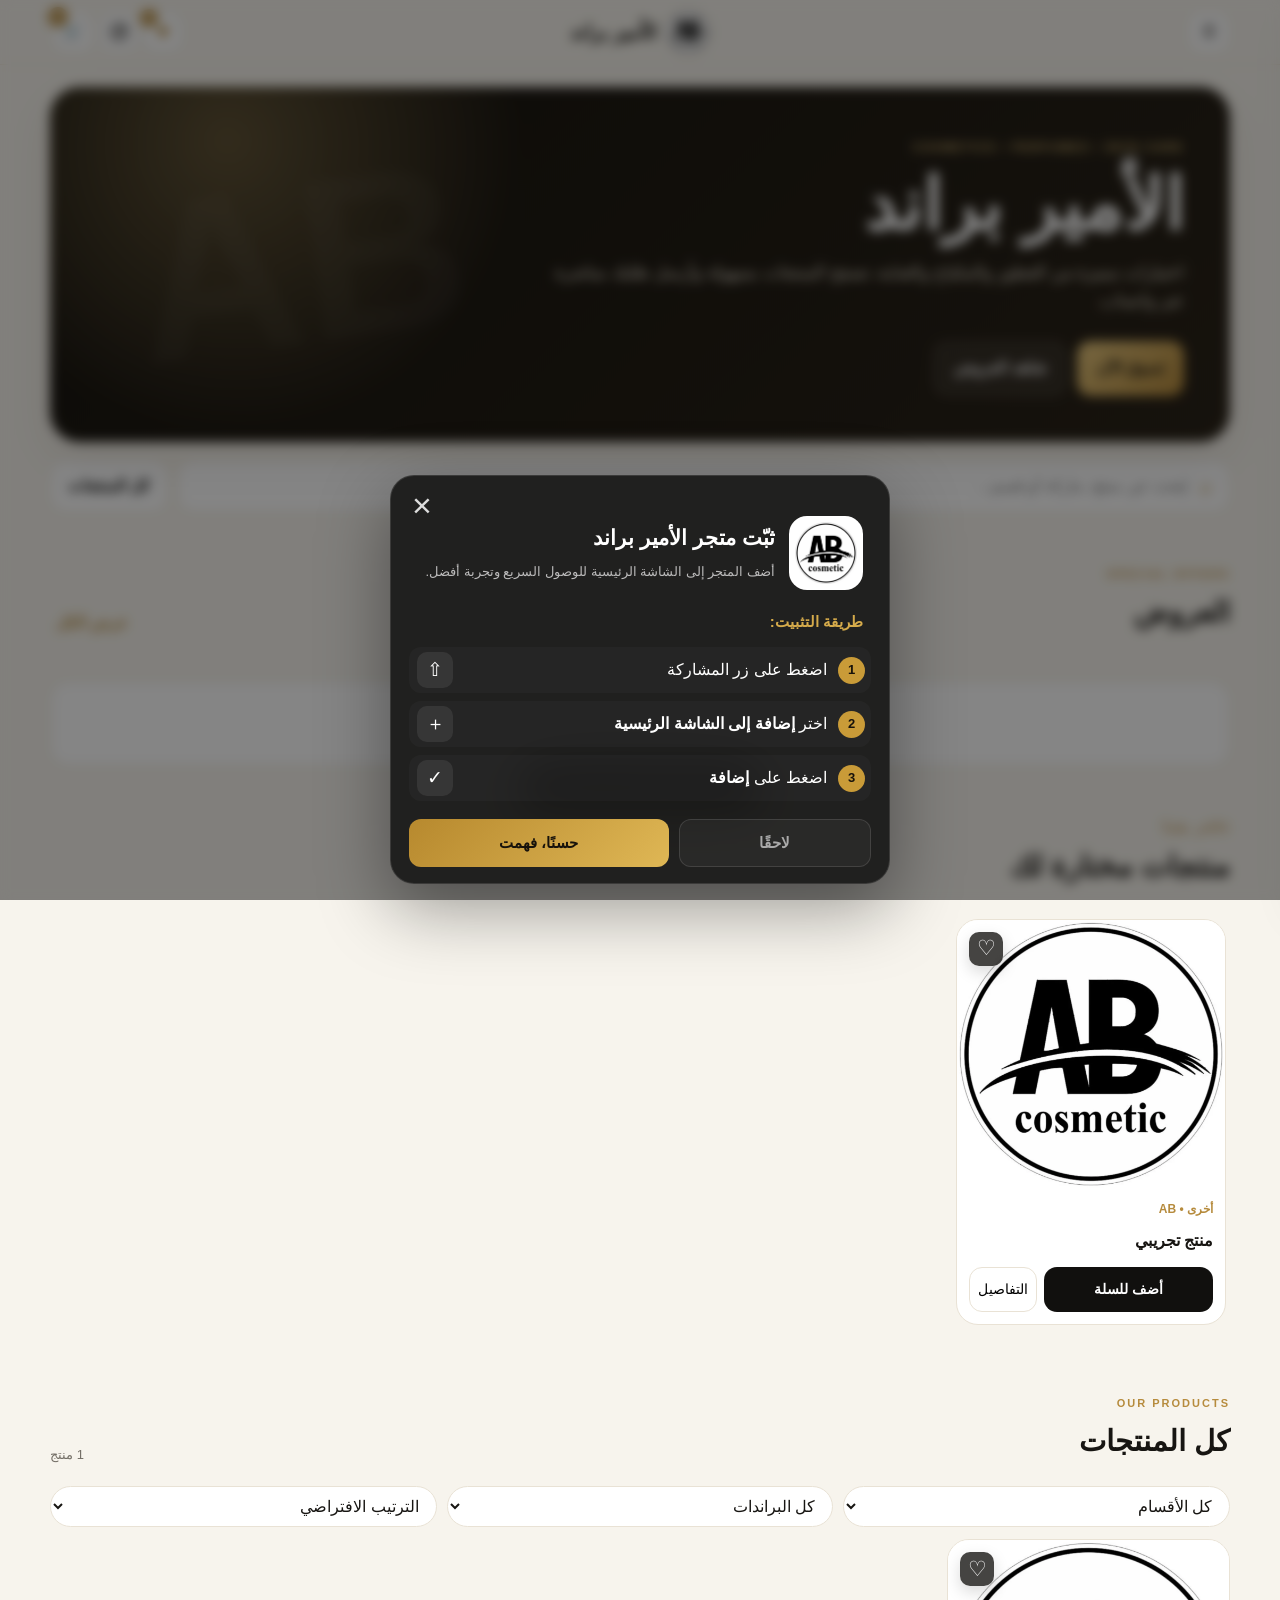
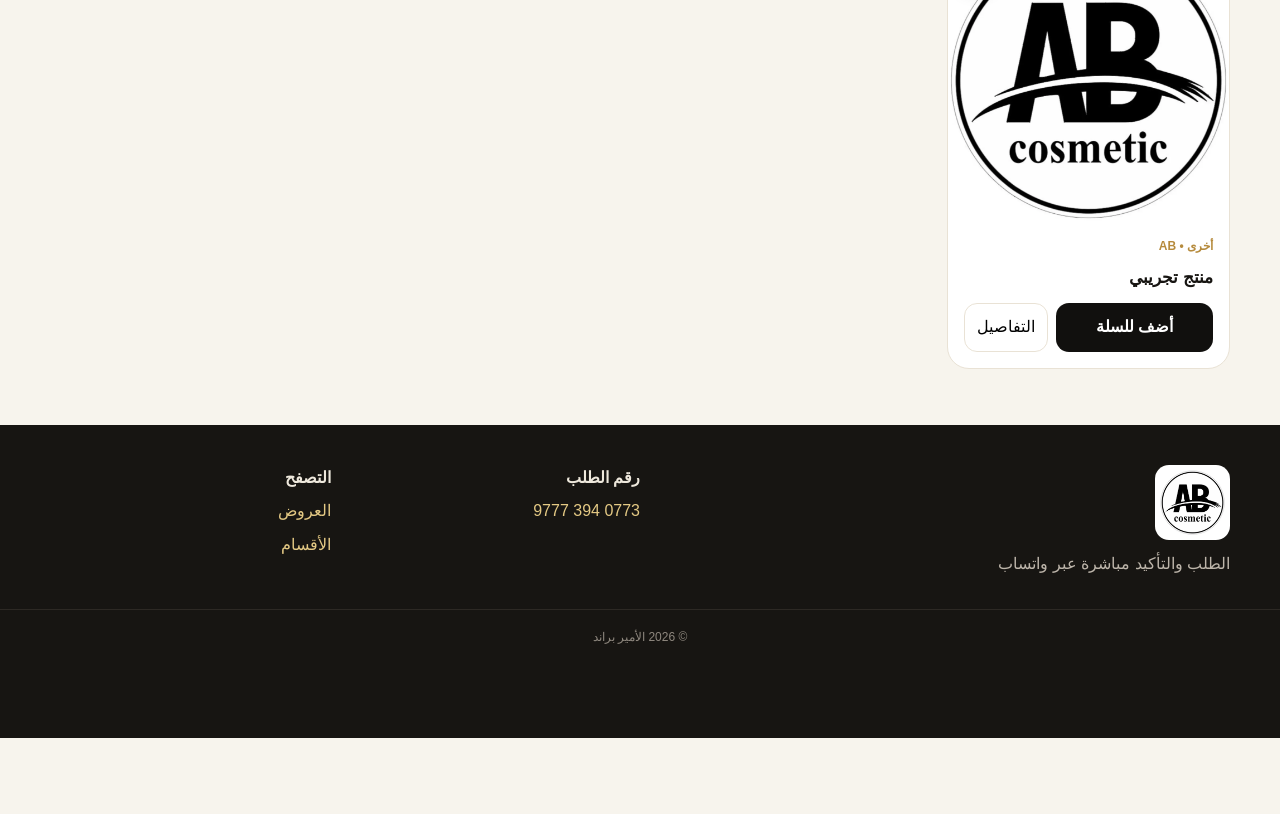
==== commit d7532c5b: "Load remote coupon sync in storefront" ====
--- a/index.html
+++ b/index.html
@@ -978,7 +978,8 @@
 </div>
 
   <script src="config.js"></script>
-<script src="app.js"></script>
+  <script src="coupons-sync.js"></script>
+  <script src="app.js"></script>
   
 </body>
 
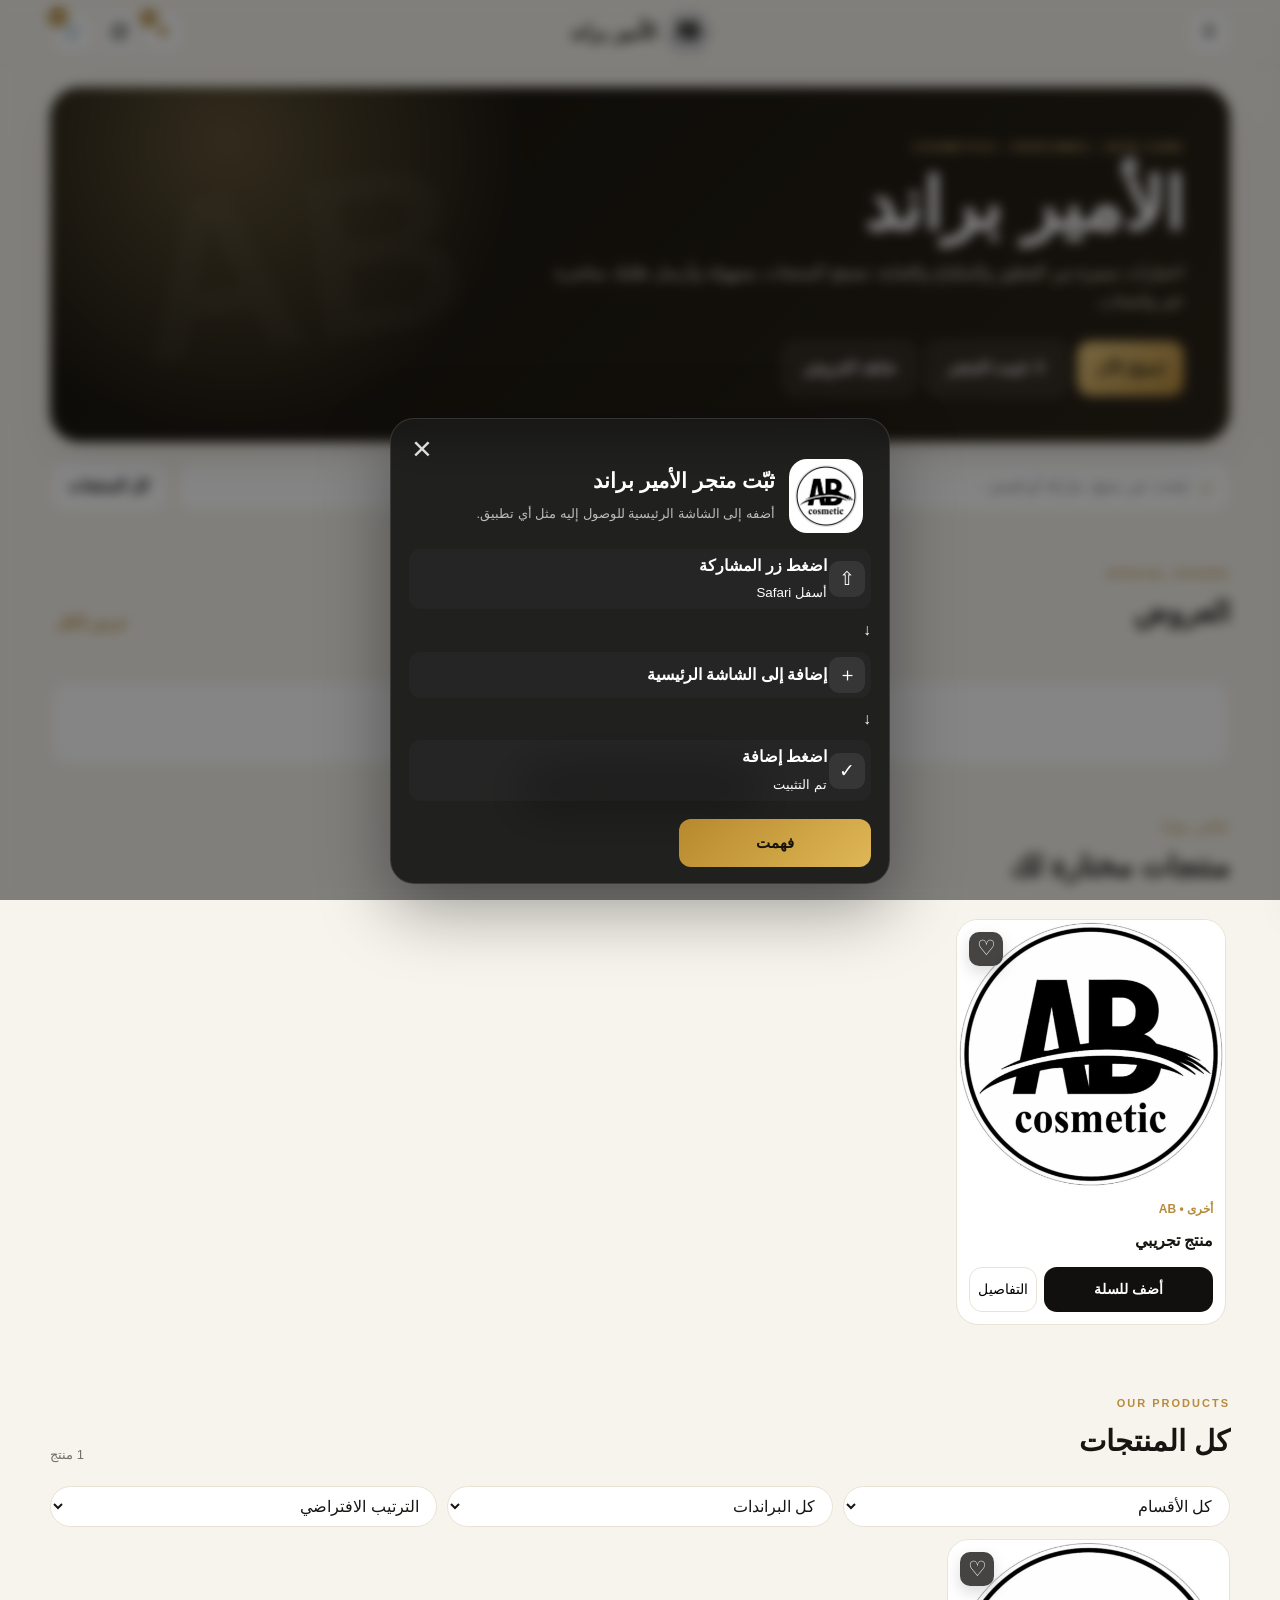
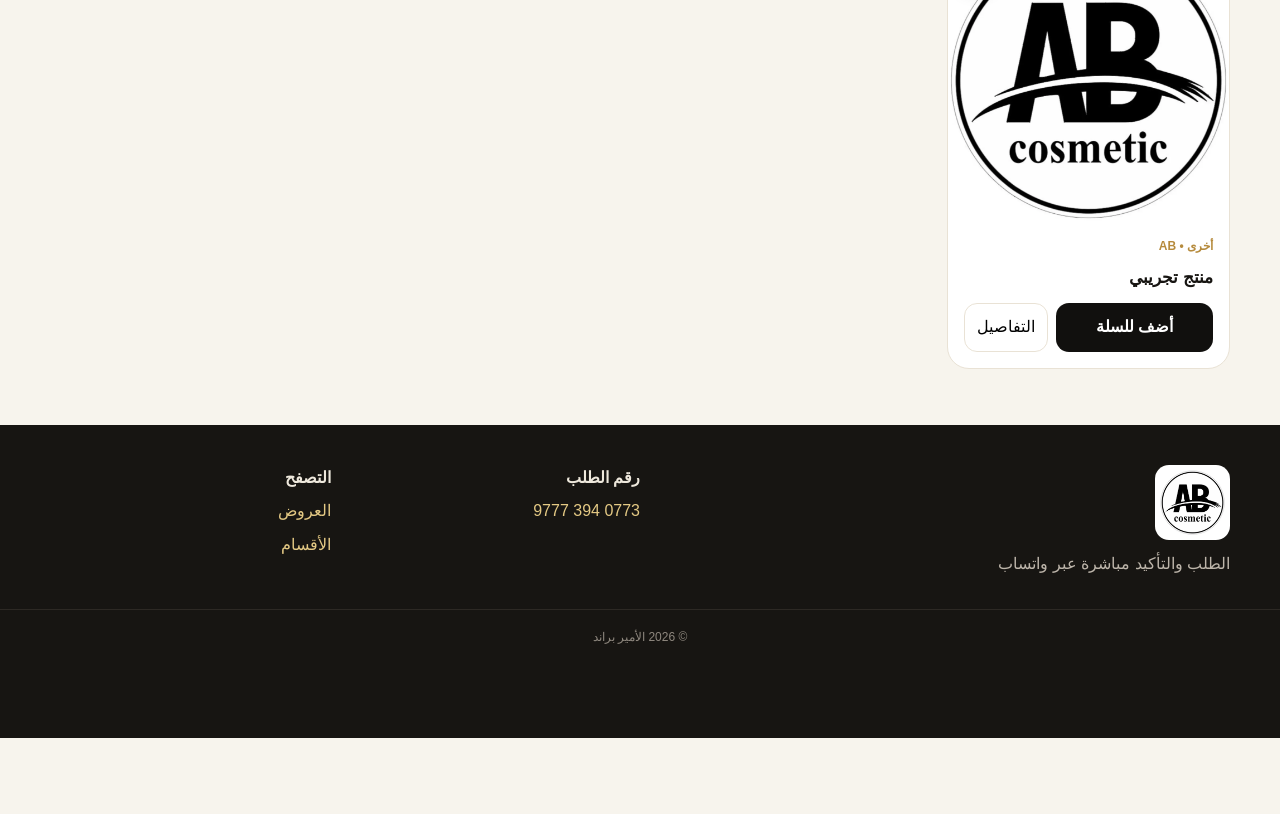
==== commit f65fb160: "Add install store button and simplify install guide" ====
--- a/index.html
+++ b/index.html
@@ -261,6 +261,14 @@
               تسوق الآن
             </a>
 
+            <button
+              class="btn btn-ghost"
+              type="button"
+              data-install-open
+            >
+              ⇩ تثبيت المتجر
+            </button>
+
             <a
               class="btn btn-ghost"
               href="#offers"
@@ -282,6 +290,24 @@
 
       </div>
 
+    </section>
+
+
+
+    <!-- =========================
+         BRANDS STRIP
+    ========================== -->
+
+    <section
+      class="brand-showcase container"
+      id="brandShowcase"
+      hidden
+      aria-label="البراندات"
+    >
+      <div
+        class="brand-showcase-track"
+        id="brandShowcaseTrack"
+      ></div>
     </section>
 
 
@@ -759,15 +785,17 @@
        BOTTOM NAV
   ========================== -->
 
-  <nav class="bottom-nav">
+  <nav class="bottom-nav" aria-label="التنقل الرئيسي">
 
 
     <a
       href="#home"
       data-go-home
-    >
-      <span>
-        ⌂
+      class="bottom-nav-item is-active"
+      aria-label="الرئيسية"
+    >
+      <span class="bottom-nav-icon" aria-hidden="true">
+        <svg viewBox="0 0 24 24"><path d="M3 10.8 12 3l9 7.8v9.7a.5.5 0 0 1-.5.5h-5.8v-6.4H9.3V21H3.5a.5.5 0 0 1-.5-.5z"/></svg>
       </span>
 
       <small>
@@ -779,9 +807,11 @@
     <a
       href="#categories"
       data-go-categories
-    >
-      <span>
-        ▦
+      class="bottom-nav-item"
+      aria-label="الأقسام"
+    >
+      <span class="bottom-nav-icon" aria-hidden="true">
+        <svg viewBox="0 0 24 24"><rect x="3" y="3" width="7" height="7" rx="1.5"/><rect x="14" y="3" width="7" height="7" rx="1.5"/><rect x="3" y="14" width="7" height="7" rx="1.5"/><rect x="14" y="14" width="7" height="7" rx="1.5"/></svg>
       </span>
 
       <small>
@@ -793,9 +823,11 @@
     <a
       href="#offers"
       data-filter-offers="true"
-    >
-      <span>
-        ★
+      class="bottom-nav-item"
+      aria-label="العروض"
+    >
+      <span class="bottom-nav-icon" aria-hidden="true">
+        <svg viewBox="0 0 24 24"><path d="M20.6 13.1 13.1 20.6a2 2 0 0 1-2.8 0L3.4 13.7a2 2 0 0 1-.6-1.4V5a2 2 0 0 1 2-2h7.3a2 2 0 0 1 1.4.6l7.1 6.7a2 2 0 0 1 0 2.8Z"/><circle cx="7.5" cy="7.5" r="1.4"/><path d="m9 15 6-6M9.2 10.1h.01M14.8 14.9h.01"/></svg>
       </span>
 
       <small>
@@ -807,10 +839,12 @@
     <button
       type="button"
       id="bottomCartBtn"
-    >
-
-      <span>
-        🛒
+      class="bottom-nav-item"
+      aria-label="السلة"
+    >
+
+      <span class="bottom-nav-icon" aria-hidden="true">
+        <svg viewBox="0 0 24 24"><path d="M3 4h2l1.8 10.2a2 2 0 0 0 2 1.7h7.9a2 2 0 0 0 2-1.6L20 7H6"/><circle cx="9" cy="20" r="1.3"/><circle cx="17" cy="20" r="1.3"/></svg>
       </span>
 
       <small>
@@ -843,143 +877,65 @@
   class="install-guide"
   hidden
 >
-
-  <div
-    class="install-guide-backdrop"
-    data-install-close
-  ></div>
-
+  <div class="install-guide-backdrop" data-install-close></div>
 
   <div class="install-guide-card">
-
     <button
       type="button"
       class="install-guide-close"
       data-install-close
       aria-label="إغلاق"
-    >
-      ×
-    </button>
-
+    >×</button>
 
     <div class="install-guide-top">
-
       <img
         src="assets/logo.png"
         alt="الأمير براند"
         class="install-guide-logo"
       >
-
-
       <div>
-
-        <h3>
-          ثبّت متجر الأمير براند
-        </h3>
-
-        <p>
-          أضف المتجر إلى الشاشة الرئيسية للوصول السريع وتجربة أفضل.
-        </p>
-
-      </div>
-
-    </div>
-
-
-    <div class="install-guide-title">
-      طريقة التثبيت:
-    </div>
-
-
-    <div class="install-guide-steps">
-
+        <h3>ثبّت متجر الأمير براند</h3>
+        <p>أضفه إلى الشاشة الرئيسية للوصول إليه مثل أي تطبيق.</p>
+      </div>
+    </div>
+
+    <div class="install-guide-steps" id="installGuideSteps">
       <div class="install-step">
-
-        <span class="install-step-number">
-          1
-        </span>
-
-        <div>
-          اضغط على زر المشاركة
-        </div>
-
-        <span class="install-step-icon">
-          ⇧
-        </span>
-
-      </div>
-
+        <span class="install-step-icon">⇧</span>
+        <div><strong>اضغط زر المشاركة</strong><br><small>أسفل Safari</small></div>
+      </div>
+
+      <div class="install-guide-arrow">↓</div>
 
       <div class="install-step">
-
-        <span class="install-step-number">
-          2
-        </span>
-
-        <div>
-          اختر
-          <strong>
-            إضافة إلى الشاشة الرئيسية
-          </strong>
-        </div>
-
-        <span class="install-step-icon">
-          ＋
-        </span>
-
-      </div>
-
+        <span class="install-step-icon">＋</span>
+        <div><strong>إضافة إلى الشاشة الرئيسية</strong></div>
+      </div>
+
+      <div class="install-guide-arrow">↓</div>
 
       <div class="install-step">
-
-        <span class="install-step-number">
-          3
-        </span>
-
-        <div>
-          اضغط على
-          <strong>
-            إضافة
-          </strong>
-        </div>
-
-        <span class="install-step-icon">
-          ✓
-        </span>
-
-      </div>
-
-    </div>
-
+        <span class="install-step-icon">✓</span>
+        <div><strong>اضغط إضافة</strong><br><small>تم التثبيت</small></div>
+      </div>
+    </div>
 
     <div class="install-guide-actions">
-
-      <button
-        type="button"
-        class="install-later-btn"
-        data-install-later
-      >
-        لاحقًا
-      </button>
-
-
       <button
         type="button"
         class="install-ok-btn"
-        data-install-ok
-      >
-        حسنًا، فهمت
+        data-install-close
+      >
+        فهمت
       </button>
-
-    </div>
-
+    </div>
   </div>
-
 </div>
 
   <script src="config.js"></script>
   <script src="coupons-sync.js"></script>
   <script src="app.js"></script>
+  <script src="progressive-products.js"></script>
   
 </body>
 
--- a/styles.css
+++ b/styles.css
@@ -867,8 +867,10 @@
    MODAL
 ========================= */
 
-.modal{
-  width:min(940px,calc(100% - 20px));
+.modal{
+  width:min(940px,calc(100% - 20px));
+  touch-action:pan-y pinch-zoom;
+  overscroll-behavior:contain;
   max-height:92dvh;
   border:0;
   border-radius:26px;
@@ -925,7 +927,8 @@
    PRODUCT DETAILS
 ========================= */
 
-.product-detail{
+.product-detail{
+  touch-action:manipulation;
   display:grid;
   grid-template-columns:1fr 1fr;
 }
@@ -2065,3 +2068,240 @@
     gap:8px;
   }
 }
+
+
+/* =========================
+   HOME BRAND LOGOS STRIP
+========================= */
+
+.brand-showcase{
+  margin-top:18px;
+  overflow:hidden;
+}
+
+.brand-showcase-track{
+  display:flex;
+  gap:12px;
+  overflow-x:auto;
+  overflow-y:hidden;
+  padding:10px 12px 12px;
+  border:1px solid rgba(255,255,255,.15);
+  border-radius:24px;
+  background:linear-gradient(135deg,#2b2721,#39342d);
+  box-shadow:var(--shadow);
+  scrollbar-width:none;
+  scroll-snap-type:x proximity;
+  -webkit-overflow-scrolling:touch;
+  overscroll-behavior-inline:contain;
+  touch-action:pan-x;
+}
+
+.brand-showcase-track::-webkit-scrollbar{
+  display:none;
+}
+
+.brand-logo-card{
+  flex:0 0 92px;
+  width:92px;
+  height:82px;
+  border:0;
+  border-radius:20px;
+  background:#fff;
+  padding:10px;
+  display:flex;
+  align-items:center;
+  justify-content:center;
+  cursor:pointer;
+  scroll-snap-align:start;
+  box-shadow:0 7px 18px rgba(0,0,0,.12);
+  transition:transform .18s ease,box-shadow .18s ease;
+}
+
+.brand-logo-card:active{
+  transform:scale(.95);
+}
+
+.brand-logo-card img{
+  display:block;
+  width:100%;
+  height:100%;
+  object-fit:contain;
+  object-position:center;
+}
+
+@media(min-width:700px){
+  .brand-logo-card{
+    flex-basis:108px;
+    width:108px;
+    height:88px;
+  }
+}
+
+
+/* =========================
+   PREMIUM BOTTOM NAV — 2026-08-30
+   Matches the rounded reference navigation
+========================= */
+@media(max-width:680px){
+  body{
+    padding-bottom:calc(108px + env(safe-area-inset-bottom));
+  }
+
+  .bottom-nav{
+    display:grid;
+    left:14px;
+    right:14px;
+    bottom:max(10px,env(safe-area-inset-bottom));
+    min-height:78px;
+    padding:6px;
+    grid-template-columns:repeat(4,minmax(0,1fr));
+    gap:3px;
+    background:rgba(255,255,255,.91);
+    border:1px solid rgba(255,255,255,.82);
+    border-radius:27px;
+    box-shadow:0 14px 38px rgba(35,28,18,.18);
+    backdrop-filter:blur(22px) saturate(1.25);
+    -webkit-backdrop-filter:blur(22px) saturate(1.25);
+    overflow:visible;
+  }
+
+  .bottom-nav a,
+  .bottom-nav button{
+    min-width:0;
+    min-height:66px;
+    padding:7px 3px 6px;
+    border-radius:22px;
+    color:#4b4a48;
+    gap:5px;
+    transition:background .2s ease,color .2s ease,transform .15s ease;
+  }
+
+  .bottom-nav a:active,
+  .bottom-nav button:active{
+    transform:scale(.96);
+  }
+
+  .bottom-nav .bottom-nav-item.is-active{
+    background:linear-gradient(135deg,rgba(244,236,222,.96),rgba(251,248,240,.92));
+    color:var(--gold);
+  }
+
+  .bottom-nav-icon{
+    width:30px;
+    height:30px;
+    display:grid;
+    place-items:center;
+    line-height:1;
+  }
+
+  .bottom-nav-icon svg{
+    width:29px;
+    height:29px;
+    display:block;
+    fill:none;
+    stroke:currentColor;
+    stroke-width:1.9;
+    stroke-linecap:round;
+    stroke-linejoin:round;
+  }
+
+  .bottom-nav-item[data-go-home] .bottom-nav-icon svg{
+    fill:currentColor;
+    stroke:currentColor;
+  }
+
+  .bottom-nav small{
+    font-size:12px;
+    line-height:1.1;
+    font-weight:800;
+    white-space:nowrap;
+  }
+
+  .bottom-nav b{
+    top:2px;
+    right:calc(50% - 25px);
+    min-width:20px;
+    height:20px;
+    padding:0 5px;
+    border:2px solid #fff;
+    background:var(--gold);
+    color:#fff;
+    font-size:10px;
+    font-weight:900;
+    box-shadow:0 3px 8px rgba(182,139,61,.28);
+  }
+}
+
+
+/* =========================
+   PRODUCT VARIANTS
+========================= */
+
+.variant-section{
+  margin:18px 0;
+}
+
+.variant-title{
+  font-size:15px;
+  font-weight:900;
+  margin-bottom:10px;
+}
+
+.variant-options{
+  display:flex;
+  flex-wrap:wrap;
+  gap:9px;
+}
+
+.variant-option{
+  appearance:none;
+  touch-action:manipulation;
+  -webkit-tap-highlight-color:transparent;
+  user-select:none;
+  -webkit-user-select:none;
+  border:1.5px solid var(--line);
+  background:#fff;
+  color:var(--ink);
+  border-radius:14px;
+  padding:11px 14px;
+  min-height:44px;
+  font:inherit;
+  font-weight:700;
+  cursor:pointer;
+  transition:.18s ease;
+}
+
+.variant-option.active{
+  border-color:var(--gold);
+  box-shadow:0 0 0 2px rgba(182,139,61,.16);
+  background:#fffaf0;
+}
+
+.variant-hint{
+  margin-top:9px;
+  color:var(--muted);
+  font-size:12px;
+}
+
+.cart-variant{
+  margin:2px 0 8px !important;
+  color:var(--ink) !important;
+  font-size:12px !important;
+}
+
+#variantAddBtn:disabled{
+  opacity:.55;
+  cursor:not-allowed;
+}
+
+@media (max-width:700px){
+  .variant-options{
+    display:grid;
+    grid-template-columns:repeat(2,minmax(0,1fr));
+  }
+
+  .variant-option{
+    width:100%;
+    text-align:center;
+  }
+}
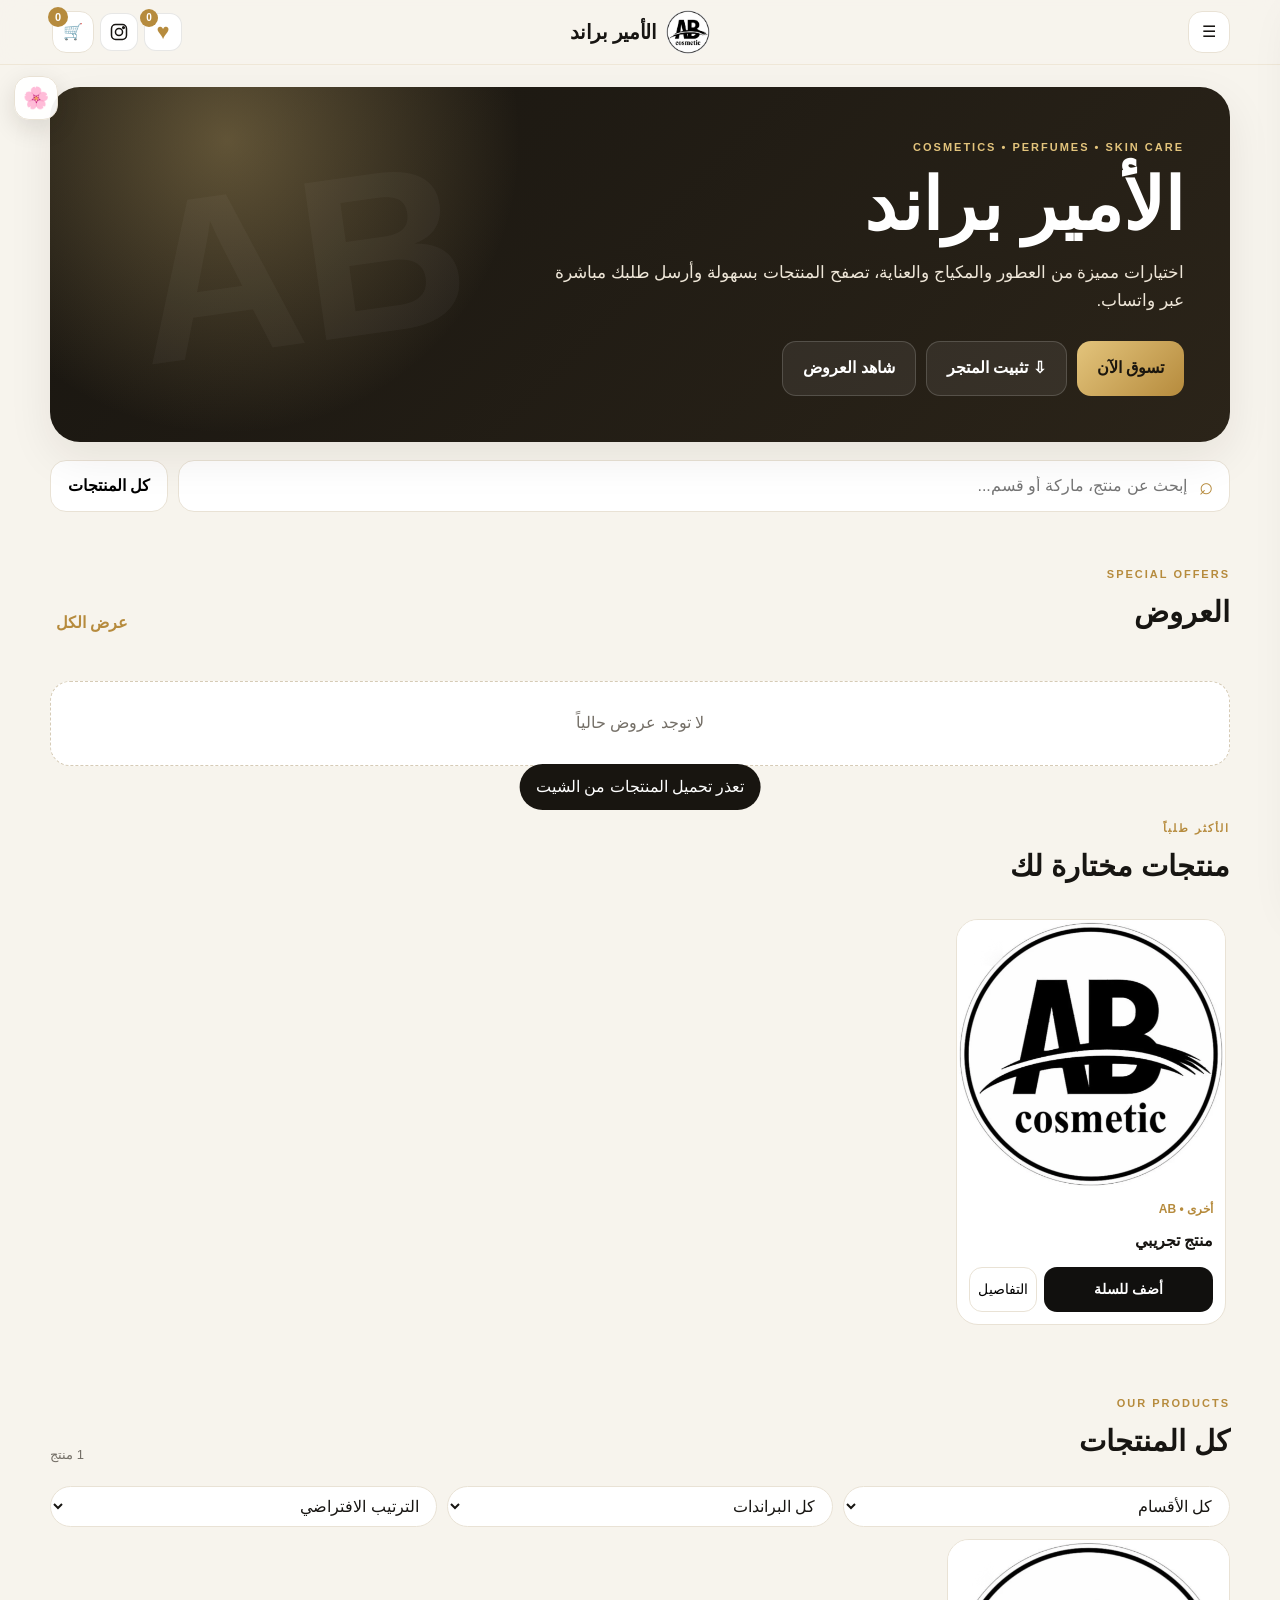
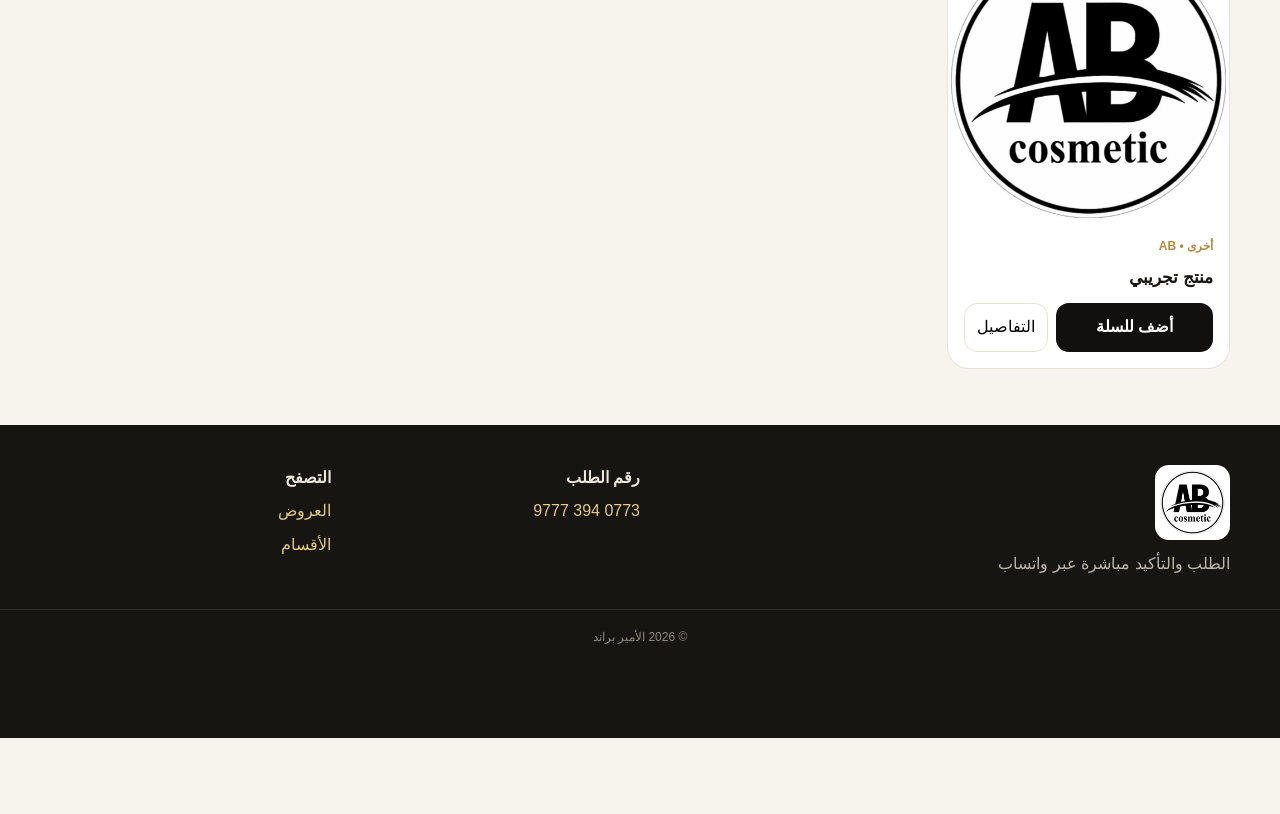
==== commit 3c2d771f: "Add page color switch button with pink theme" ====
--- a/index.html
+++ b/index.html
@@ -1,942 +1,268 @@
 <!DOCTYPE html>
 <html lang="ar" dir="rtl">
-
 <head>
-
   <meta charset="UTF-8">
-
-  <meta
-    name="viewport"
-    content="width=device-width, initial-scale=1.0, viewport-fit=cover"
-  >
-
-  <meta
-    name="theme-color"
-    content="#f8f4ec"
-  >
-
-  <meta
-    name="description"
-    content="كوزمتك الأمير براند - عناية بالبشرة، مكياج، عطور ومنتجات أصلية"
-  >
-
-  <title>
-    كوزمتك الأمير براند
-  </title>
-
-  <!-- PWA -->
-<link rel="manifest" href="manifest.webmanifest">
-
-<!-- iPhone / iPad -->
-<link
-  rel="apple-touch-icon"
-  sizes="180x180"
-  href="assets/icon-180x180.png"
->
-
-<link
-  rel="icon"
-  type="image/png"
-  sizes="192x192"
-  href="assets/icon-192x192.png"
->
-
-<link
-  rel="icon"
-  type="image/png"
-  sizes="512x512"
-  href="assets/icon-512x512.png"
->
-
-<meta
-  name="apple-mobile-web-app-capable"
-  content="yes"
->
-
-<meta
-  name="apple-mobile-web-app-status-bar-style"
-  content="default"
->
-
-<meta
-  name="apple-mobile-web-app-title"
-  content="الأمير براند"
->
-  
-  <link
-    rel="stylesheet"
-    href="styles.css"
-  >
-
+  <meta name="viewport" content="width=device-width, initial-scale=1.0, viewport-fit=cover">
+  <meta name="theme-color" content="#f8f4ec">
+  <meta name="description" content="كوزمتك الأمير براند - عناية بالبشرة، مكياج، عطور ومنتجات أصلية">
+  <title>كوزمتك الأمير براند</title>
+
+  <link rel="manifest" href="manifest.webmanifest">
+  <link rel="apple-touch-icon" sizes="180x180" href="assets/icon-180x180.png">
+  <link rel="icon" type="image/png" sizes="192x192" href="assets/icon-192x192.png">
+  <link rel="icon" type="image/png" sizes="512x512" href="assets/icon-512x512.png">
+  <meta name="apple-mobile-web-app-capable" content="yes">
+  <meta name="apple-mobile-web-app-status-bar-style" content="default">
+  <meta name="apple-mobile-web-app-title" content="الأمير براند">
+
+  <link rel="stylesheet" href="styles.css">
+  <link rel="stylesheet" href="theme-toggle.css">
 </head>
-
-
 <body>
-
-
-  <!-- =========================
-       OFFLINE
-  ========================== -->
-
-  <div
-    id="offlineBar"
-    class="offline-bar"
-    hidden
-  >
+  <div id="offlineBar" class="offline-bar" hidden>
     أنت غير متصل بالإنترنت — ستظهر البيانات المحفوظة إن وجدت
   </div>
 
-
-
-  <!-- =========================
-       HEADER
-  ========================== -->
-
   <header class="topbar">
-
     <div class="topbar-inner container">
-
-
-      <button
-        class="icon-button"
-        id="menuBtn"
-        aria-label="فتح القائمة"
-        type="button"
-      >
-        ☰
+      <button class="icon-button" id="menuBtn" aria-label="فتح القائمة" type="button">☰</button>
+
+      <a class="brand" href="#home" aria-label="الأمير براند">
+        <img src="assets/logo.png" alt="شعار الأمير براند" class="brand-logo">
+        <span class="brand-text">الأمير براند</span>
+      </a>
+
+      <button class="cart-button" id="cartBtn" aria-label="السلة" type="button">
+        <span class="cart-icon">🛒</span>
+        <span class="cart-badge" id="cartCount">0</span>
       </button>
-
-
-      <a
-        class="brand"
-        href="#home"
-        aria-label="الأمير براند"
-      >
-
-        <img
-          src="assets/logo.png"
-          alt="شعار الأمير براند"
-          class="brand-logo"
-        >
-
-        <span class="brand-text">
-          الأمير براند
-        </span>
-
-      </a>
-
-
-      <button
-        class="cart-button"
-        id="cartBtn"
-        aria-label="السلة"
-        type="button"
-      >
-
-        <span class="cart-icon">
-          🛒
-        </span>
-
-        <span
-          class="cart-badge"
-          id="cartCount"
-        >
-          0
-        </span>
-
-      </button>
-
-    </div>
-
+    </div>
   </header>
 
-
-
-  <!-- =========================
-       DRAWER
-  ========================== -->
-
-  <aside
-    class="drawer"
-    id="drawer"
-    aria-hidden="true"
-  >
-
+  <button id="themeColorBtn" class="theme-color-button" type="button" aria-label="تفعيل اللون الوردي" title="اللون الوردي">🌸</button>
+
+  <aside class="drawer" id="drawer" aria-hidden="true">
     <div class="drawer-panel">
-
       <div class="drawer-head">
-
-        <strong>
-          الأمير براند
-        </strong>
-
-        <button
-          class="icon-button"
-          id="closeMenuBtn"
-          aria-label="إغلاق"
-          type="button"
-        >
-          ×
-        </button>
-
-      </div>
-
+        <strong>الأمير براند</strong>
+        <button class="icon-button" id="closeMenuBtn" aria-label="إغلاق" type="button">×</button>
+      </div>
 
       <nav class="drawer-nav">
-
-        <a href="#home">
-          الرئيسية
-        </a>
-
-        <a href="#offers">
-          العروض
-        </a>
-
-        <a href="#categories">
-          الأقسام
-        </a>
-
-        <a href="#products">
-          المنتجات
-        </a>
-
-        <a href="#footer">
-          تواصل معنا
-        </a>
-
+        <a href="#home">الرئيسية</a>
+        <a href="#offers">العروض</a>
+        <a href="#categories">الأقسام</a>
+        <a href="#products">المنتجات</a>
+        <a href="#footer">تواصل معنا</a>
       </nav>
-
-    </div>
-
-
-    <button
-      class="drawer-backdrop"
-      id="drawerBackdrop"
-      aria-label="إغلاق القائمة"
-      type="button"
-    >
+    </div>
+
+    <button class="drawer-backdrop" id="drawerBackdrop" aria-label="إغلاق القائمة" type="button"></button>
+  </aside>
+
+  <main id="home">
+    <section class="hero container">
+      <div class="hero-card">
+        <div class="hero-copy">
+          <span class="eyebrow">COSMETICS • PERFUMES • SKIN CARE</span>
+          <h1>الأمير براند</h1>
+          <p>اختيارات مميزة من العطور والمكياج والعناية، تصفح المنتجات بسهولة وأرسل طلبك مباشرة عبر واتساب.</p>
+
+          <div class="hero-actions">
+            <a class="btn btn-primary" href="#products">تسوق الآن</a>
+            <button class="btn btn-ghost" type="button" data-install-open>⇩ تثبيت المتجر</button>
+            <a class="btn btn-ghost" href="#offers">شاهد العروض</a>
+          </div>
+        </div>
+
+        <div class="hero-mark" aria-hidden="true">AB</div>
+      </div>
+    </section>
+
+    <section class="brand-showcase container" id="brandShowcase" hidden aria-label="البراندات">
+      <div class="brand-showcase-track" id="brandShowcaseTrack"></div>
+    </section>
+
+    <section class="toolbar container" aria-label="البحث والتصفية">
+      <label class="searchbox">
+        <span>⌕</span>
+        <input id="searchInput" type="search" placeholder="إبحث عن منتج، ماركة أو قسم..." autocomplete="off">
+      </label>
+
+      <button class="filter-button" id="showAllBtn" type="button">كل المنتجات</button>
+    </section>
+
+    <section class="section container" id="offers">
+      <div class="section-head">
+        <div>
+          <span class="section-kicker">SPECIAL OFFERS</span>
+          <h2>العروض</h2>
+        </div>
+        <button class="text-button" data-filter-offers="true" type="button">عرض الكل</button>
+      </div>
+
+      <div class="product-grid" id="offersGrid"></div>
+      <div class="empty-card" id="offersEmpty" hidden>لا توجد عروض حالياً</div>
+    </section>
+
+    <section id="featured" class="section container">
+      <div class="section-head">
+        <div>
+          <span class="section-kicker">الأكثر طلباً</span>
+          <h2>منتجات مختارة لك</h2>
+        </div>
+      </div>
+
+      <div id="featuredGrid" class="product-grid"></div>
+      <div id="featuredEmpty" class="empty-card" hidden>لا توجد منتجات مميزة حالياً.</div>
+    </section>
+
+    <section class="section container" id="categories" hidden>
+      <div class="section-head">
+        <div>
+          <span class="section-kicker">CATEGORIES</span>
+          <h2>الأقسام</h2>
+        </div>
+      </div>
+      <div class="category-grid" id="categoryGrid"></div>
+    </section>
+
+    <section class="section container" id="products">
+      <div class="section-head">
+        <div>
+          <span class="section-kicker">OUR PRODUCTS</span>
+          <h2 id="productsTitle">كل المنتجات</h2>
+        </div>
+        <span class="count-label" id="productsCount"></span>
+      </div>
+
+      <div class="subfilters" id="subfilters" hidden></div>
+      <div class="product-grid" id="productsGrid"></div>
+      <div class="empty-card" id="productsEmpty" hidden>لا توجد منتجات مطابقة.</div>
+      <div class="loading-card" id="loadingCard">جاري تحميل المنتجات...</div>
+    </section>
+  </main>
+
+  <footer class="footer" id="footer">
+    <div class="container footer-grid">
+      <div>
+        <img src="assets/logo.png" alt="الأمير براند" class="footer-logo">
+        <p>الطلب والتأكيد مباشرة عبر واتساب</p>
+      </div>
+
+      <div>
+        <strong>رقم الطلب</strong>
+        <a href="https://wa.me/9647733949777" target="_blank" rel="noopener">0773 394 9777</a>
+      </div>
+
+      <div>
+        <strong>التصفح</strong>
+        <a href="#offers">العروض</a>
+        <a href="#categories">الأقسام</a>
+      </div>
+    </div>
+
+    <div class="footer-bottom">© <span id="year"></span> الأمير براند</div>
+  </footer>
+
+  <dialog class="modal" id="productModal">
+    <button class="modal-close" type="button" data-close-modal="productModal" aria-label="إغلاق">×</button>
+    <div id="productModalContent"></div>
+  </dialog>
+
+  <dialog class="modal cart-modal" id="cartModal">
+    <div class="modal-header">
+      <h2>السلة</h2>
+      <button class="modal-close static" type="button" data-close-modal="cartModal" aria-label="إغلاق">×</button>
+    </div>
+
+    <div class="cart-items" id="cartItems"></div>
+
+    <div class="cart-summary">
+      <div><span>عدد القطع</span><strong id="cartPieces">0</strong></div>
+      <div><span>الإجمالي</span><strong id="cartTotal">0</strong></div>
+    </div>
+
+    <form id="checkoutForm" class="checkout-form">
+      <input name="name" type="text" placeholder="الاسم" required>
+      <input name="phone" type="tel" placeholder="رقم الهاتف" required>
+      <textarea name="address" placeholder="العنوان" required></textarea>
+      <input name="landmark" type="text" placeholder="أقرب نقطة دالة">
+      <textarea name="notes" placeholder="ملاحظات الطلب"></textarea>
+      <button type="submit" class="checkout-button">إرسال الطلب عبر واتساب</button>
+    </form>
+  </dialog>
+
+  <div id="toast" class="toast"></div>
+
+  <nav class="bottom-nav" aria-label="التنقل الرئيسي">
+    <a href="#home" data-go-home class="bottom-nav-item is-active" aria-label="الرئيسية">
+      <span class="bottom-nav-icon" aria-hidden="true"><svg viewBox="0 0 24 24"><path d="M3 10.8 12 3l9 7.8v9.7a.5.5 0 0 1-.5.5h-5.8v-6.4H9.3V21H3.5a.5.5 0 0 1-.5-.5z"/></svg></span>
+      <small>الرئيسية</small>
+    </a>
+
+    <a href="#categories" data-go-categories class="bottom-nav-item" aria-label="الأقسام">
+      <span class="bottom-nav-icon" aria-hidden="true"><svg viewBox="0 0 24 24"><rect x="3" y="3" width="7" height="7" rx="1.5"/><rect x="14" y="3" width="7" height="7" rx="1.5"/><rect x="3" y="14" width="7" height="7" rx="1.5"/><rect x="14" y="14" width="7" height="7" rx="1.5"/></svg></span>
+      <small>الأقسام</small>
+    </a>
+
+    <a href="#offers" data-filter-offers="true" class="bottom-nav-item" aria-label="العروض">
+      <span class="bottom-nav-icon" aria-hidden="true"><svg viewBox="0 0 24 24"><path d="M20.6 13.1 13.1 20.6a2 2 0 0 1-2.8 0L3.4 13.7a2 2 0 0 1-.6-1.4V5a2 2 0 0 1 2-2h7.3a2 2 0 0 1 1.4.6l7.1 6.7a2 2 0 0 1 0 2.8Z"/><circle cx="7.5" cy="7.5" r="1.4"/><path d="m9 15 6-6M9.2 10.1h.01M14.8 14.9h.01"/></svg></span>
+      <small>العروض</small>
+    </a>
+
+    <button type="button" id="bottomCartBtn" class="bottom-nav-item" aria-label="السلة">
+      <span class="bottom-nav-icon" aria-hidden="true"><svg viewBox="0 0 24 24"><path d="M3 4h2l1.8 10.2a2 2 0 0 0 2 1.7h7.9a2 2 0 0 0 2-1.6L20 7H6"/><circle cx="9" cy="20" r="1.3"/><circle cx="17" cy="20" r="1.3"/></svg></span>
+      <small>السلة</small>
+      <b id="bottomCartCount">0</b>
     </button>
-
-  </aside>
-
-
-
-  <!-- =========================
-       MAIN
-  ========================== -->
-
-  <main id="home">
-
-
-    <!-- =========================
-         HERO
-    ========================== -->
-
-    <section class="hero container">
-
-      <div class="hero-card">
-
-
-        <div class="hero-copy">
-
-          <span class="eyebrow">
-            COSMETICS • PERFUMES • SKIN CARE
-          </span>
-
-          <h1>
-            الأمير براند
-          </h1>
-
-          <p>
-            اختيارات مميزة من العطور والمكياج والعناية، تصفح المنتجات بسهولة وأرسل طلبك مباشرة عبر واتساب.
-          </p>
-
-
-          <div class="hero-actions">
-
-            <a
-              class="btn btn-primary"
-              href="#products"
-            >
-              تسوق الآن
-            </a>
-
-            <button
-              class="btn btn-ghost"
-              type="button"
-              data-install-open
-            >
-              ⇩ تثبيت المتجر
-            </button>
-
-            <a
-              class="btn btn-ghost"
-              href="#offers"
-            >
-              شاهد العروض
-            </a>
-
-          </div>
-
-        </div>
-
-
-        <div
-          class="hero-mark"
-          aria-hidden="true"
-        >
-          AB
-        </div>
-
-      </div>
-
-    </section>
-
-
-
-    <!-- =========================
-         BRANDS STRIP
-    ========================== -->
-
-    <section
-      class="brand-showcase container"
-      id="brandShowcase"
-      hidden
-      aria-label="البراندات"
-    >
-      <div
-        class="brand-showcase-track"
-        id="brandShowcaseTrack"
-      ></div>
-    </section>
-
-
-
-    <!-- =========================
-         SEARCH
-    ========================== -->
-
-    <section
-      class="toolbar container"
-      aria-label="البحث والتصفية"
-    >
-
-      <label class="searchbox">
-
-        <span>
-          ⌕
-        </span>
-
-        <input
-          id="searchInput"
-          type="search"
-          placeholder="إبحث عن منتج، ماركة أو قسم..."
-          autocomplete="off"
-        >
-
-      </label>
-
-
-      <button
-        class="filter-button"
-        id="showAllBtn"
-        type="button"
-      >
-        كل المنتجات
-      </button>
-
-    </section>
-
-
-
-    <!-- =========================
-         OFFERS
-    ========================== -->
-
-    <section
-      class="section container"
-      id="offers"
-    >
-
-      <div class="section-head">
-
-        <div>
-
-          <span class="section-kicker">
-            SPECIAL OFFERS
-          </span>
-
-          <h2>
-            العروض
-          </h2>
-
-        </div>
-
-
-        <button
-          class="text-button"
-          data-filter-offers="true"
-          type="button"
-        >
-          عرض الكل
-        </button>
-
-      </div>
-
-
-      <div
-        class="product-grid"
-        id="offersGrid"
-      >
-      </div>
-
-
-      <div
-        class="empty-card"
-        id="offersEmpty"
-        hidden
-      >
-        لا توجد عروض حالياً
-      </div>
-
-    </section>
-
-
-
-    <!-- =========================
-         FEATURED
-    ========================== -->
-
-    <section
-      id="featured"
-      class="section container"
-    >
-
-      <div class="section-head">
-
-        <div>
-
-          <span class="section-kicker">
-            الأكثر طلباً
-          </span>
-
-          <h2>
-            منتجات مختارة لك
-          </h2>
-
-        </div>
-
-      </div>
-
-
-      <div
-        id="featuredGrid"
-        class="product-grid"
-      >
-      </div>
-
-
-      <div
-        id="featuredEmpty"
-        class="empty-card"
-        hidden
-      >
-        لا توجد منتجات مميزة حالياً.
-      </div>
-
-    </section>
-
-
-
-    <!-- =========================
-         CATEGORIES
-         مخفي في الرئيسية
-    ========================== -->
-
-    <section
-      class="section container"
-      id="categories"
-      hidden
-    >
-
-      <div class="section-head">
-
-        <div>
-
-          <span class="section-kicker">
-            CATEGORIES
-          </span>
-
-          <h2>
-            الأقسام
-          </h2>
-
-        </div>
-
-      </div>
-
-
-      <div
-        class="category-grid"
-        id="categoryGrid"
-      >
-      </div>
-
-    </section>
-
-
-
-    <!-- =========================
-         PRODUCTS
-    ========================== -->
-
-    <section
-      class="section container"
-      id="products"
-    >
-
-      <div class="section-head">
-
-        <div>
-
-          <span class="section-kicker">
-            OUR PRODUCTS
-          </span>
-
-          <h2 id="productsTitle">
-            كل المنتجات
-          </h2>
-
-        </div>
-
-
-        <span
-          class="count-label"
-          id="productsCount"
-        >
-        </span>
-
-      </div>
-
-
-      <div
-        class="subfilters"
-        id="subfilters"
-        hidden
-      >
-      </div>
-
-
-      <div
-        class="product-grid"
-        id="productsGrid"
-      >
-      </div>
-
-
-      <div
-        class="empty-card"
-        id="productsEmpty"
-        hidden
-      >
-        لا توجد منتجات مطابقة.
-      </div>
-
-
-      <div
-        class="loading-card"
-        id="loadingCard"
-      >
-        جاري تحميل المنتجات...
-      </div>
-
-    </section>
-
-  </main>
-
-
-
-  <!-- =========================
-       FOOTER
-  ========================== -->
-
-  <footer
-    class="footer"
-    id="footer"
-  >
-
-    <div class="container footer-grid">
-
-
-      <div>
-
-        <img
-          src="assets/logo.png"
-          alt="الأمير براند"
-          class="footer-logo"
-        >
-
-        <p>
-          الطلب والتأكيد مباشرة عبر واتساب
-        </p>
-
-      </div>
-
-
-      <div>
-
-        <strong>
-          رقم الطلب
-        </strong>
-
-        <a
-          href="https://wa.me/9647733949777"
-          target="_blank"
-          rel="noopener"
-        >
-          0773 394 9777
-        </a>
-
-      </div>
-
-
-      <div>
-
-        <strong>
-          التصفح
-        </strong>
-
-        <a href="#offers">
-          العروض
-        </a>
-
-        <a href="#categories">
-          الأقسام
-        </a>
-
-      </div>
-
-    </div>
-
-
-    <div class="footer-bottom">
-
-      ©
-      <span id="year"></span>
-      الأمير براند
-
-    </div>
-
-  </footer>
-
-
-
-  <!-- =========================
-       PRODUCT MODAL
-  ========================== -->
-
-  <dialog
-    class="modal"
-    id="productModal"
-  >
-
-    <button
-      class="modal-close"
-      type="button"
-      data-close-modal="productModal"
-      aria-label="إغلاق"
-    >
-      ×
-    </button>
-
-
-    <div
-      id="productModalContent"
-    >
-    </div>
-
-  </dialog>
-
-
-
-  <!-- =========================
-       CART MODAL
-  ========================== -->
-
-  <dialog
-    class="modal cart-modal"
-    id="cartModal"
-  >
-
-    <div class="modal-header">
-
-      <h2>
-        السلة
-      </h2>
-
-      <button
-        class="modal-close static"
-        type="button"
-        data-close-modal="cartModal"
-        aria-label="إغلاق"
-      >
-        ×
-      </button>
-
-    </div>
-
-
-    <div
-      class="cart-items"
-      id="cartItems"
-    >
-    </div>
-
-
-    <div class="cart-summary">
-
-      <div>
-        <span>
-          عدد القطع
-        </span>
-
-        <strong id="cartPieces">
-          0
-        </strong>
-      </div>
-
-
-      <div>
-        <span>
-          الإجمالي
-        </span>
-
-        <strong id="cartTotal">
-          0
-        </strong>
-      </div>
-
-    </div>
-
-
-    <form
-      id="checkoutForm"
-      class="checkout-form"
-    >
-
-      <input
-        name="name"
-        type="text"
-        placeholder="الاسم"
-        required
-      >
-
-      <input
-        name="phone"
-        type="tel"
-        placeholder="رقم الهاتف"
-        required
-      >
-
-      <textarea
-        name="address"
-        placeholder="العنوان"
-        required
-      ></textarea>
-
-      <input
-        name="landmark"
-        type="text"
-        placeholder="أقرب نقطة دالة"
-      >
-
-      <textarea
-        name="notes"
-        placeholder="ملاحظات الطلب"
-      ></textarea>
-
-
-      <button
-        type="submit"
-        class="checkout-button"
-      >
-        إرسال الطلب عبر واتساب
-      </button>
-
-    </form>
-
-  </dialog>
-
-
-
-  <!-- =========================
-       TOAST
-  ========================== -->
-
-  <div
-    id="toast"
-    class="toast"
-  >
+  </nav>
+
+  <div id="installGuide" class="install-guide" hidden>
+    <div class="install-guide-backdrop" data-install-close></div>
+
+    <div class="install-guide-card">
+      <button type="button" class="install-guide-close" data-install-close aria-label="إغلاق">×</button>
+
+      <div class="install-guide-top">
+        <img src="assets/logo.png" alt="الأمير براند" class="install-guide-logo">
+        <div>
+          <h3>ثبّت متجر الأمير براند</h3>
+          <p>أضفه إلى الشاشة الرئيسية للوصول إليه مثل أي تطبيق.</p>
+        </div>
+      </div>
+
+      <div class="install-guide-steps" id="installGuideSteps">
+        <div class="install-step">
+          <span class="install-step-icon">⇧</span>
+          <div><strong>اضغط زر المشاركة</strong><br><small>أسفل Safari</small></div>
+        </div>
+
+        <div class="install-guide-arrow">↓</div>
+
+        <div class="install-step">
+          <span class="install-step-icon">＋</span>
+          <div><strong>إضافة إلى الشاشة الرئيسية</strong></div>
+        </div>
+
+        <div class="install-guide-arrow">↓</div>
+
+        <div class="install-step">
+          <span class="install-step-icon">✓</span>
+          <div><strong>اضغط إضافة</strong><br><small>تم التثبيت</small></div>
+        </div>
+      </div>
+
+      <div class="install-guide-actions">
+        <button type="button" class="install-ok-btn" data-install-close>فهمت</button>
+      </div>
+    </div>
   </div>
-
-
-
-  <!-- =========================
-       BOTTOM NAV
-  ========================== -->
-
-  <nav class="bottom-nav" aria-label="التنقل الرئيسي">
-
-
-    <a
-      href="#home"
-      data-go-home
-      class="bottom-nav-item is-active"
-      aria-label="الرئيسية"
-    >
-      <span class="bottom-nav-icon" aria-hidden="true">
-        <svg viewBox="0 0 24 24"><path d="M3 10.8 12 3l9 7.8v9.7a.5.5 0 0 1-.5.5h-5.8v-6.4H9.3V21H3.5a.5.5 0 0 1-.5-.5z"/></svg>
-      </span>
-
-      <small>
-        الرئيسية
-      </small>
-    </a>
-
-
-    <a
-      href="#categories"
-      data-go-categories
-      class="bottom-nav-item"
-      aria-label="الأقسام"
-    >
-      <span class="bottom-nav-icon" aria-hidden="true">
-        <svg viewBox="0 0 24 24"><rect x="3" y="3" width="7" height="7" rx="1.5"/><rect x="14" y="3" width="7" height="7" rx="1.5"/><rect x="3" y="14" width="7" height="7" rx="1.5"/><rect x="14" y="14" width="7" height="7" rx="1.5"/></svg>
-      </span>
-
-      <small>
-        الأقسام
-      </small>
-    </a>
-
-
-    <a
-      href="#offers"
-      data-filter-offers="true"
-      class="bottom-nav-item"
-      aria-label="العروض"
-    >
-      <span class="bottom-nav-icon" aria-hidden="true">
-        <svg viewBox="0 0 24 24"><path d="M20.6 13.1 13.1 20.6a2 2 0 0 1-2.8 0L3.4 13.7a2 2 0 0 1-.6-1.4V5a2 2 0 0 1 2-2h7.3a2 2 0 0 1 1.4.6l7.1 6.7a2 2 0 0 1 0 2.8Z"/><circle cx="7.5" cy="7.5" r="1.4"/><path d="m9 15 6-6M9.2 10.1h.01M14.8 14.9h.01"/></svg>
-      </span>
-
-      <small>
-        العروض
-      </small>
-    </a>
-
-
-    <button
-      type="button"
-      id="bottomCartBtn"
-      class="bottom-nav-item"
-      aria-label="السلة"
-    >
-
-      <span class="bottom-nav-icon" aria-hidden="true">
-        <svg viewBox="0 0 24 24"><path d="M3 4h2l1.8 10.2a2 2 0 0 0 2 1.7h7.9a2 2 0 0 0 2-1.6L20 7H6"/><circle cx="9" cy="20" r="1.3"/><circle cx="17" cy="20" r="1.3"/></svg>
-      </span>
-
-      <small>
-        السلة
-      </small>
-
-      <b
-        id="bottomCartCount"
-      >
-        0
-      </b>
-
-    </button>
-
-  </nav>
-
-
-
-  <!-- =========================
-       SCRIPTS
-  ========================== -->
-
-
-<!-- =========================
-     INSTALL GUIDE
-========================= -->
-
-<div
-  id="installGuide"
-  class="install-guide"
-  hidden
->
-  <div class="install-guide-backdrop" data-install-close></div>
-
-  <div class="install-guide-card">
-    <button
-      type="button"
-      class="install-guide-close"
-      data-install-close
-      aria-label="إغلاق"
-    >×</button>
-
-    <div class="install-guide-top">
-      <img
-        src="assets/logo.png"
-        alt="الأمير براند"
-        class="install-guide-logo"
-      >
-      <div>
-        <h3>ثبّت متجر الأمير براند</h3>
-        <p>أضفه إلى الشاشة الرئيسية للوصول إليه مثل أي تطبيق.</p>
-      </div>
-    </div>
-
-    <div class="install-guide-steps" id="installGuideSteps">
-      <div class="install-step">
-        <span class="install-step-icon">⇧</span>
-        <div><strong>اضغط زر المشاركة</strong><br><small>أسفل Safari</small></div>
-      </div>
-
-      <div class="install-guide-arrow">↓</div>
-
-      <div class="install-step">
-        <span class="install-step-icon">＋</span>
-        <div><strong>إضافة إلى الشاشة الرئيسية</strong></div>
-      </div>
-
-      <div class="install-guide-arrow">↓</div>
-
-      <div class="install-step">
-        <span class="install-step-icon">✓</span>
-        <div><strong>اضغط إضافة</strong><br><small>تم التثبيت</small></div>
-      </div>
-    </div>
-
-    <div class="install-guide-actions">
-      <button
-        type="button"
-        class="install-ok-btn"
-        data-install-close
-      >
-        فهمت
-      </button>
-    </div>
-  </div>
-</div>
 
   <script src="config.js"></script>
   <script src="coupons-sync.js"></script>
   <script src="app.js"></script>
   <script src="progressive-products.js"></script>
-  
+  <script src="theme-toggle.js"></script>
 </body>
-
-</html>
+</html>
--- a/styles.css
+++ b/styles.css
@@ -2305,3 +2305,55 @@
     text-align:center;
   }
 }
+
+
+/* Compact install guide — 2026-09-01 */
+.install-guide-card{
+  background:#fff;
+  color:#171512;
+  border:1px solid #eadfc9;
+}
+.install-guide-close{color:#1688e8}
+.install-guide-top p{color:#777}
+.install-guide-steps{gap:8px}
+.install-step{
+  display:grid;
+  grid-template-columns:48px 1fr;
+  align-items:center;
+  gap:12px;
+  min-height:64px;
+  padding:10px 12px;
+  border:1px solid #eadfc9;
+  border-radius:14px;
+  background:#faf8f4;
+}
+.install-step-icon{
+  width:42px;
+  height:42px;
+  border-radius:12px;
+  background:#fff;
+  border:1px solid #eadfc9;
+  color:#1688e8;
+  font-size:23px;
+}
+.install-step small{
+  color:#777;
+  margin-top:2px;
+}
+.install-guide-arrow{
+  text-align:center;
+  color:#b68b3d;
+  font-size:20px;
+  line-height:1;
+}
+.install-guide-actions{
+  display:block;
+  margin-top:16px;
+}
+.install-ok-btn{
+  width:100%;
+  min-height:48px;
+  border-radius:13px;
+  background:linear-gradient(135deg,#e3c47c,#b68b3d);
+  color:#17120b;
+}
--- a/theme-toggle.css
+++ b/theme-toggle.css
@@ -0,0 +1,68 @@
+/* Al-Ameer Brand color switch: original <-> pink */
+.theme-color-button{
+  position:fixed;
+  left:14px;
+  top:calc(76px + env(safe-area-inset-top));
+  z-index:65;
+  width:44px;
+  height:44px;
+  border:1px solid var(--line);
+  border-radius:15px;
+  background:rgba(255,255,255,.94);
+  color:var(--ink);
+  display:grid;
+  place-items:center;
+  cursor:pointer;
+  box-shadow:0 8px 24px rgba(30,22,14,.12);
+  font-size:21px;
+  -webkit-tap-highlight-color:transparent;
+  transition:transform .18s ease, background .25s ease, border-color .25s ease;
+}
+.theme-color-button:active{transform:scale(.94)}
+
+body.theme-pink{
+  --bg:#ffeaf3;
+  --surface:#fff7fa;
+  --ink:#54283d;
+  --muted:#8c6375;
+  --line:#f0bfd3;
+  --gold:#df6f9f;
+  --gold2:#f4a7c7;
+  --dark:#6f3150;
+  --shadow:0 16px 45px rgba(133,54,89,.12);
+  background:#ffeaf3;
+}
+body.theme-pink .topbar{
+  background:rgba(255,234,243,.94);
+  border-bottom-color:rgba(223,111,159,.20);
+}
+body.theme-pink .hero-card{
+  background:radial-gradient(circle at 15% 15%,rgba(255,206,225,.45),transparent 30%),linear-gradient(135deg,#75324f,#a94f78 58%,#d879a2);
+}
+body.theme-pink .hero p{color:#fff0f6}
+body.theme-pink .icon-button,
+body.theme-pink .cart-button,
+body.theme-pink .theme-color-button,
+body.theme-pink .searchbox,
+body.theme-pink .filter-button,
+body.theme-pink .product-card,
+body.theme-pink .category-card,
+body.theme-pink .category-card-new,
+body.theme-pink .category-card-new .category-image-box,
+body.theme-pink .category-card-new .category-card-info,
+body.theme-pink .category-card-new .category-details-btn,
+body.theme-pink .empty-card,
+body.theme-pink .loading-card{
+  background:#fff7fa;
+  border-color:#f0bfd3;
+}
+body.theme-pink .product-image-wrap{background:#fff2f7}
+body.theme-pink .btn-primary{background:linear-gradient(135deg,#f7afcc,#df6f9f);color:#51263a}
+body.theme-pink .category-card.active{background:linear-gradient(135deg,#7a3453,#b45880);border-color:#e584ae}
+body.theme-pink .offer-pill{background:#77314f;color:#ffd5e6;border-color:#ed9fc0}
+body.theme-pink .bottom-nav{border-color:rgba(223,111,159,.20)}
+body.theme-pink .footer{background:#6f3150}
+
+@media(max-width:680px){
+  .theme-color-button{left:10px;top:calc(72px + env(safe-area-inset-top));width:42px;height:42px;border-radius:14px}
+}
